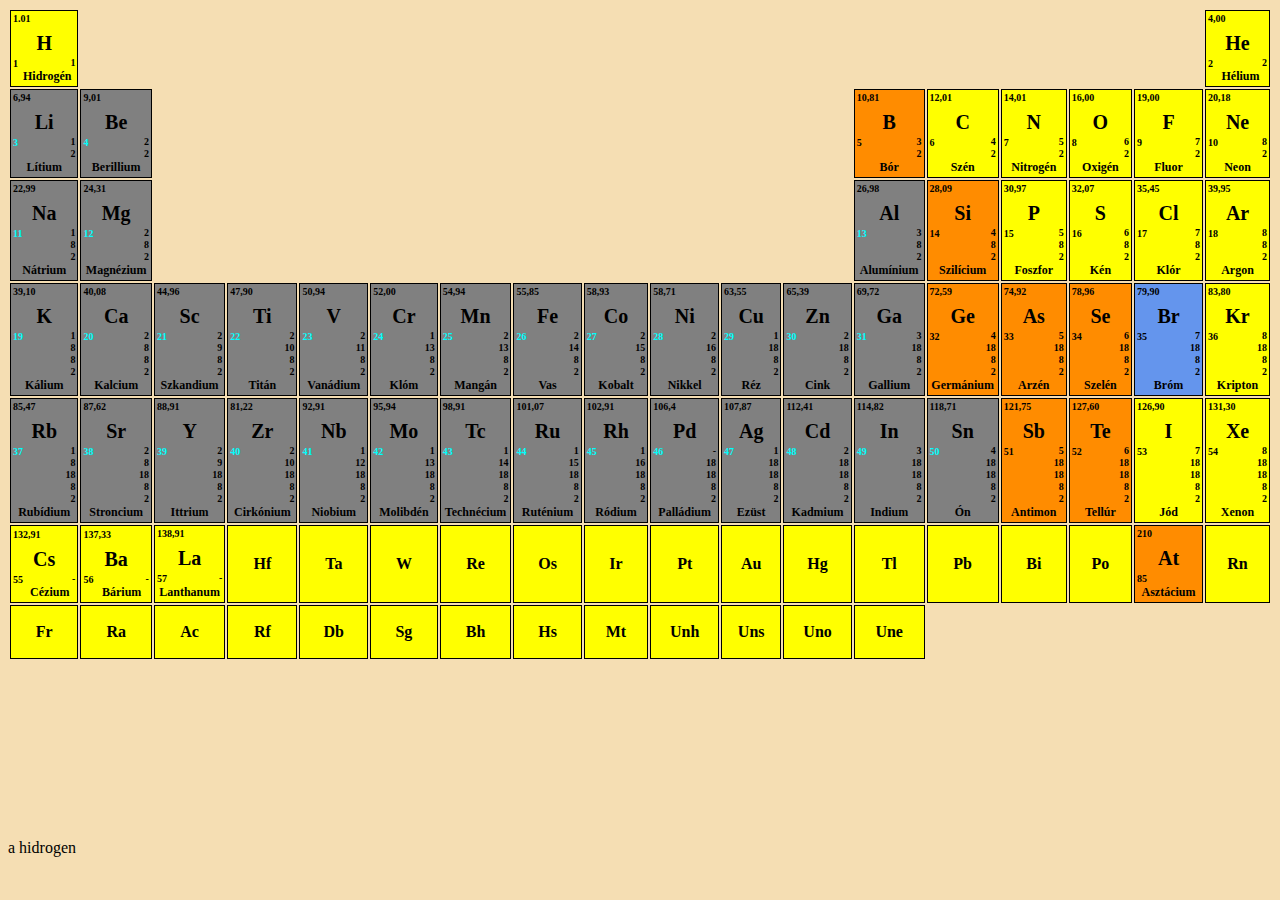
==== Kemia/index.html @ f25cd041 "Add files via upload" ====
<!DOCTYPE html>
<html lang="hu">
<head>
    <meta charset="UTF-8">
    <meta http-equiv="X-UA-Compatible" content="IE=edge">
    <meta name="viewport" content="width=device-width, initial-scale=1.0">
    <link rel="stylesheet" href="kemia.css">
    <title>Kemia</title>
</head>
<body>
    <table>
        <tr>
            <th class="elem-s">
            <a href="#hidrogen">
                <p class="ballfent">1.01</p>
                <p class="elem">H</p> 
                <p class="rendszam1">1</p> 
                <p class="elektron">1</p>
                <p class="elemnev">Hidrogén</p>
            </a>
            </th>
            <th></th>
            <th></th>
            <th></th>
            <th></th>
            <th></th>
            <th></th>
            <th></th>
            <th></th>
            <th></th>
            <th></th>
            <th></th>
            <th></th>
            <th></th>
            <th></th>
            <th></th>
            <th></th>
            <th class="elem-s">
            <a href="#valami">
                <p class="ballfent">4,00</p>
                <p class="elem">He</p> 
                <p class="rendszam1">2</p> 
                <p class="elektron">2</p>
                <p class="elemnev">Hélium</p>
            </a>
            </th>
        </tr>
        <tr>
            <th class="elem-g">
            <a href="#valami">
                <p class="ballfent">6,94</p>
                <p class="elem">Li</p> 
                <p class="rendszam">3</p>
                <p class="elektron">1</p>
                <p class="elektron">2</p>
                <p class="elemnev">Lítium</p>
            </a>
            </th>
            <th class="elem-g">
            <a href="#valami">
                <p class="ballfent">9,01</p>
                <p class="elem">Be</p> 
                <p class="rendszam">4</p>
                <p class="elektron">2</p>
                <p class="elektron">2</p>
                <p class="elemnev">Berillium</p>
            </a>
            </th>
            <th></th>
            <th></th>
            <th></th>
            <th></th>
            <th></th>
            <th></th>
            <th></th>
            <th></th>
            <th></th>
            <th></th>
            <th class="elem-o">
            <a href="#valami">
                <p class="ballfent">10,81</p>
                <p class="elem">B</p> 
                <p class="rendszam1">5</p>
                <p class="elektron">3</p>
                <p class="elektron">2</p>
                <p class="elemnev">Bór</p>
            </a>
            </th>
            <th class="elem-s">
            <a href="#valami">
                <p class="ballfent">12,01</p>
                <p class="elem">C</p> 
                <p class="rendszam1">6</p>
                <p class="elektron">4</p>
                <p class="elektron">2</p>
                <p class="elemnev">Szén</p>
            </a>
            </th>
            <th class="elem-s">
            <a href="#valami">
                <p class="ballfent">14,01</p>
                <p class="elem">N</p> 
                <p class="rendszam1">7</p>
                <p class="elektron">5</p>
                <p class="elektron">2</p>
                <p class="elemnev">Nitrogén</p>
            </a>
            </th>
            <th class="elem-s">
            <a href="#valami">
                <p class="ballfent">16,00</p>
                <p class="elem">O</p> 
                <p class="rendszam1">8</p>
                <p class="elektron">6</p>
                <p class="elektron">2</p>
                <p class="elemnev">Oxigén</p>
            </a>
            </th>
            <th class="elem-s">
            <a href="#valami">
                <p class="ballfent">19,00</p>
                <p class="elem">F</p> 
                <p class="rendszam1">9</p>
                <p class="elektron">7</p>
                <p class="elektron">2</p>
                <p class="elemnev">Fluor</p>
            </a>
            </th>
            <th class="elem-s">
            <a href="#valami">
                <p class="ballfent">20,18</p>
                <p class="elem">Ne</p> 
                <p class="rendszam1">10</p>
                <p class="elektron">8</p>
                <p class="elektron">2</p>
                <p class="elemnev">Neon</p>
            </a>
            </th>
        </tr>

        <tr>
            <th class="elem-g">
            <a href="#valami">
                <p class="ballfent">22,99</p>
                <p class="elem">Na</p> 
                <p class="rendszam">11</p>
                <p class="elektron">1</p>
                <p class="elektron">8</p>
                <p class="elektron">2</p>
                <p class="elemnev">Nátrium</p>
            </a>
            </th>
            <th class="elem-g">
            <a href="#valami">
                <p class="ballfent">24,31</p>
                <p class="elem">Mg</p> 
                <p class="rendszam">12</p>
                <p class="elektron">2</p>
                <p class="elektron">8</p>
                <p class="elektron">2</p>
                <p class="elemnev">Magnézium</p>
            </a>
            </th>
            <th></th>
            <th></th>
            <th></th>
            <th></th>
            <th></th>
            <th></th>
            <th></th>
            <th></th>
            <th></th>
            <th></th>
            <th class="elem-g">
            <a href="#valami">
                <p class="ballfent">26,98</p>
                <p class="elem">Al</p> 
                <p class="rendszam">13</p>
                <p class="elektron">3</p>
                <p class="elektron">8</p>
                <p class="elektron">2</p>
                <p class="elemnev">Alumínium</p>
            </a>
            </th>
            <th class="elem-o">
            <a href="#valami">  
                <p class="ballfent">28,09</p>
                <p class="elem">Si</p> 
                <p class="rendszam1">14</p>
                <p class="elektron">4</p>
                <p class="elektron">8</p>
                <p class="elektron">2</p>
                <p class="elemnev">Szilícium</p>
            </a>
            </th>
            <th class="elem-s">
            <a href="#valami">
                <p class="ballfent">30,97</p>
                <p class="elem">P</p> 
                <p class="rendszam1">15</p>
                <p class="elektron">5</p>
                <p class="elektron">8</p>
                <p class="elektron">2</p>
                <p class="elemnev">Foszfor</p>
            </a>
            </th>
            <th class="elem-s">
            <a href="#valami">
                <p class="ballfent">32,07</p>
                <p class="elem">S</p> 
                <p class="rendszam1">16</p>
                <p class="elektron">6</p>
                <p class="elektron">8</p>
                <p class="elektron">2</p>
                <p class="elemnev">Kén</p>
            </a>
            </th>
            <th class="elem-s">
            <a href="#valami">
                <p class="ballfent">35,45</p>
                <p class="elem">Cl</p> 
                <p class="rendszam1">17</p>
                <p class="elektron">7</p>
                <p class="elektron">8</p>
                <p class="elektron">2</p>
                <p class="elemnev">Klór</p>
            </a>
            </th>
            <th class="elem-s">
            <a href="#valami">
                <p class="ballfent">39,95</p>
                <p class="elem">Ar</p> 
                <p class="rendszam1">18</p>
                <p class="elektron">8</p>
                <p class="elektron">8</p>
                <p class="elektron">2</p>
                <p class="elemnev">Argon</p>
            </a>
            </th>
        </tr>

        <tr>
            <th class="elem-g">
            <a href="#valami">
                <p class="ballfent">39,10</p>
                <p class="elem">K</p> 
                <p class="rendszam">19</p>
                <p class="elektron">1</p>
                <p class="elektron">8</p>
                <p class="elektron">8</p>
                <p class="elektron">2</p>
                <p class="elemnev">Kálium</p>
            </a>
            </th>
            <th class="elem-g">
            <a href="#valami">
                <p class="ballfent">40,08</p>
                <p class="elem">Ca</p> 
                <p class="rendszam">20</p>
                <p class="elektron">2</p>
                <p class="elektron">8</p>
                <p class="elektron">8</p>
                <p class="elektron">2</p>
                <p class="elemnev">Kalcium</p>
            </a>
            </th>
            <th class="elem-g">
            <a href="#valami">
                <p class="ballfent">44,96</p>
                <p class="elem">Sc</p> 
                <p class="rendszam">21</p>
                <p class="elektron">2</p>
                <p class="elektron">9</p>
                <p class="elektron">8</p>
                <p class="elektron">2</p>
                <p class="elemnev">Szkandium</p>
            </a>
            </th>
            <th class="elem-g">
            <a href="#valami">
                <p class="ballfent">47,90</p>
                <p class="elem">Ti</p> 
                <p class="rendszam">22</p>
                <p class="elektron">2</p>
                <p class="elektron">10</p>
                <p class="elektron">8</p>
                <p class="elektron">2</p>
                <p class="elemnev">Titán</p>
            </a>
            </th>
            <th class="elem-g">
            <a href="#valami">
                <p class="ballfent">50,94</p>
                <p class="elem">V</p> 
                <p class="rendszam">23</p>
                <p class="elektron">2</p>
                <p class="elektron">11</p>
                <p class="elektron">8</p>
                <p class="elektron">2</p>
                <p class="elemnev">Vanádium</p>
            </a>
            </th>
            <th class="elem-g">
            <a href="#valami">
                <p class="ballfent">52,00</p>
                <p class="elem">Cr</p> 
                <p class="rendszam">24</p>
                <p class="elektron">1</p>
                <p class="elektron">13</p>
                <p class="elektron">8</p>
                <p class="elektron">2</p>
                <p class="elemnev">Klóm</p>
            </a>
            </th>
            <th class="elem-g">
            <a href="#valami">
                <p class="ballfent">54,94</p>
                <p class="elem">Mn</p> 
                <p class="rendszam">25</p>
                <p class="elektron">2</p>
                <p class="elektron">13</p>
                <p class="elektron">8</p>
                <p class="elektron">2</p>
                <p class="elemnev">Mangán</p>
            </a>
            </th>
            <th class="elem-g">
            <a href="#valami">
                <p class="ballfent">55,85</p>
                <p class="elem">Fe</p> 
                <p class="rendszam">26</p>
                <p class="elektron">2</p>
                <p class="elektron">14</p>
                <p class="elektron">8</p>
                <p class="elektron">2</p>
                <p class="elemnev">Vas</p>
            </a>
            </th>
            <th class="elem-g">
            <a href="#valami">
                <p class="ballfent">58,93</p>
                <p class="elem">Co</p> 
                <p class="rendszam">27</p>
                <p class="elektron">2</p>
                <p class="elektron">15</p>
                <p class="elektron">8</p>
                <p class="elektron">2</p>
                <p class="elemnev">Kobalt</p>
            </a>
            </th>
            <th class="elem-g">
            <a href="#valami">
                <p class="ballfent">58,71</p>
                <p class="elem">Ni</p> 
                <p class="rendszam">28</p>
                <p class="elektron">2</p>
                <p class="elektron">16</p>
                <p class="elektron">8</p>
                <p class="elektron">2</p>
                <p class="elemnev">Nikkel</p>
            </a>
            </th>
            <th class="elem-g">
            <a href="#valami">
                <p class="ballfent">63,55</p>
                <p class="elem">Cu</p> 
                <p class="rendszam">29</p>
                <p class="elektron">1</p>
                <p class="elektron">18</p>
                <p class="elektron">8</p>
                <p class="elektron">2</p>
                <p class="elemnev">Réz</p>
            </a>
            </th>
            <th class="elem-g">
            <a href="#valami">
                <p class="ballfent">65,39</p>
                <p class="elem">Zn</p> 
                <p class="rendszam">30</p>
                <p class="elektron">2</p>
                <p class="elektron">18</p>
                <p class="elektron">8</p>
                <p class="elektron">2</p>
                <p class="elemnev">Cink</p>
            </a>
            </th>
            <th class="elem-g">
            <a href="#valami">
                <p class="ballfent">69,72</p>
                <p class="elem">Ga</p> 
                <p class="rendszam">31</p>
                <p class="elektron">3</p>
                <p class="elektron">18</p>
                <p class="elektron">8</p>
                <p class="elektron">2</p>
                <p class="elemnev">Gallium</p>
            </a>
            </th>
            <th class="elem-o">
            <a href="#valami">
                <p class="ballfent">72,59</p>
                <p class="elem">Ge</p> 
                <p class="rendszam1">32</p>
                <p class="elektron">4</p>
                <p class="elektron">18</p>
                <p class="elektron">8</p>
                <p class="elektron">2</p>
                <p class="elemnev">Germánium</p>
            </a>
            </th>
            <th class="elem-o">
            <a href="#valami">
                <p class="ballfent">74,92</p>
                <p class="elem">As</p> 
                <p class="rendszam1">33</p>
                <p class="elektron">5</p>
                <p class="elektron">18</p>
                <p class="elektron">8</p>
                <p class="elektron">2</p>
                <p class="elemnev">Arzén</p>
            </a>
            </th>
            <th class="elem-o">
            <a href="#valami">  
                <p class="ballfent">78,96</p>
                <p class="elem">Se</p> 
                <p class="rendszam1">34</p>
                <p class="elektron">6</p>
                <p class="elektron">18</p>
                <p class="elektron">8</p>
                <p class="elektron">2</p>
                <p class="elemnev">Szelén</p>
            </a>
            </th>
            <th class="elem-b">
            <a href="#valami"> 
                <p class="ballfent">79,90</p>
                <p class="elem">Br</p> 
                <p class="rendszam1">35</p>
                <p class="elektron">7</p>
                <p class="elektron">18</p>
                <p class="elektron">8</p>
                <p class="elektron">2</p>
                <p class="elemnev">Bróm</p>
            </a>
            </th>
            <th class="elem-s">
            <a href="#valami">
                <p class="ballfent">83,80</p>
                <p class="elem">Kr</p> 
                <p class="rendszam1">36</p>
                <p class="elektron">8</p>
                <p class="elektron">18</p>
                <p class="elektron">8</p>
                <p class="elektron">2</p>
                <p class="elemnev">Kripton</p>
            </a>
            </th>
        </tr>

        <tr>
            <th class="elem-g">
            <a href="#valami">
                <p class="ballfent">85,47</p>
                <p class="elem">Rb</p> 
                <p class="rendszam">37</p>
                <p class="elektron">1</p>
                <p class="elektron">8</p>
                <p class="elektron">18</p>
                <p class="elektron">8</p>
                <p class="elektron">2</p>
                <p class="elemnev">Rubídium</p>
            </a>
            </th>
            <th class="elem-g">
            <a href="#valami">
                <p class="ballfent">87,62</p>
                <p class="elem">Sr</p> 
                <p class="rendszam">38</p>
                <p class="elektron">2</p>
                <p class="elektron">8</p>
                <p class="elektron">18</p>
                <p class="elektron">8</p>
                <p class="elektron">2</p>
                <p class="elemnev">Stroncium</p>
            </a>
            </th>
            <th class="elem-g">
            <a href="#valami">
                <p class="ballfent">88,91</p>
                <p class="elem">Y</p> 
                <p class="rendszam">39</p>
                <p class="elektron">2</p>
                <p class="elektron">9</p>
                <p class="elektron">18</p>
                <p class="elektron">8</p>
                <p class="elektron">2</p>
                <p class="elemnev">Ittrium</p>
            </a>
            </th>
            <th class="elem-g">
            <a href="#valami">
                <p class="ballfent">81,22</p>
                <p class="elem">Zr</p> 
                <p class="rendszam">40</p>
                <p class="elektron">2</p>
                <p class="elektron">10</p>
                <p class="elektron">18</p>
                <p class="elektron">8</p>
                <p class="elektron">2</p>
                <p class="elemnev">Cirkónium</p>
            </a>
            </th>
            <th class="elem-g">
            <a href="#valami">
                <p class="ballfent">92,91</p>
                <p class="elem">Nb</p> 
                <p class="rendszam">41</p>
                <p class="elektron">1</p>
                <p class="elektron">12</p>
                <p class="elektron">18</p>
                <p class="elektron">8</p>
                <p class="elektron">2</p>
                <p class="elemnev">Niobium</p>
            </a>
            </th>
            <th class="elem-g">
            <a href="#valami">
                <p class="ballfent">95,94</p>
                <p class="elem">Mo</p> 
                <p class="rendszam">42</p>
                <p class="elektron">1</p>
                <p class="elektron">13</p>
                <p class="elektron">18</p>
                <p class="elektron">8</p>
                <p class="elektron">2</p>
                <p class="elemnev">Molibdén</p>
            </a>
            </th>
            <th class="elem-g">
            <a href="#valami">
                <p class="ballfent">98,91</p>
                <p class="elem">Tc</p> 
                <p class="rendszam">43</p>
                <p class="elektron">1</p>
                <p class="elektron">14</p>
                <p class="elektron">18</p>
                <p class="elektron">8</p>
                <p class="elektron">2</p>
                <p class="elemnev">Technécium</p>
            </a>
            </th>
            <th class="elem-g">
            <a href="#valami">
                <p class="ballfent">101,07</p>
                <p class="elem">Ru</p> 
                <p class="rendszam">44</p>
                <p class="elektron">1</p>
                <p class="elektron">15</p>
                <p class="elektron">18</p>
                <p class="elektron">8</p>
                <p class="elektron">2</p>
                <p class="elemnev">Ruténium</p>
            </a>
            </th>
            <th class="elem-g">
            <a href="#valami">
                <p class="ballfent">102,91</p>
                <p class="elem">Rh</p> 
                <p class="rendszam">45</p>
                <p class="elektron">1</p>
                <p class="elektron">16</p>
                <p class="elektron">18</p>
                <p class="elektron">8</p>
                <p class="elektron">2</p>
                <p class="elemnev">Ródium</p>
            </a>
            </th>
            <th class="elem-g">
            <a href="#valami">
                <p class="ballfent">106,4</p>
                <p class="elem">Pd</p> 
                <p class="rendszam">46</p>
                <p class="elektron">-</p>
                <p class="elektron">18</p>
                <p class="elektron">18</p>
                <p class="elektron">8</p>
                <p class="elektron">2</p>
                <p class="elemnev">Palládium</p>
            </a>
            </th>
            <th class="elem-g">
            <a href="#valami">
                <p class="ballfent">107,87</p>
                <p class="elem">Ag</p> 
                <p class="rendszam">47</p>
                <p class="elektron">1</p>
                <p class="elektron">18</p>
                <p class="elektron">18</p>
                <p class="elektron">8</p>
                <p class="elektron">2</p>
                <p class="elemnev">Ezüst</p>
            </a>
            </th>
            <th class="elem-g">
            <a href="#valami">
                <p class="ballfent">112,41</p>
                <p class="elem">Cd</p> 
                <p class="rendszam">48</p>
                <p class="elektron">2</p>
                <p class="elektron">18</p>
                <p class="elektron">18</p>
                <p class="elektron">8</p>
                <p class="elektron">2</p>
                <p class="elemnev">Kadmium</p>
            </a>
            </th>
            <th class="elem-g">
            <a href="#valami">
                <p class="ballfent">114,82</p>
                <p class="elem">In</p> 
                <p class="rendszam">49</p>
                <p class="elektron">3</p>
                <p class="elektron">18</p>
                <p class="elektron">18</p>
                <p class="elektron">8</p>
                <p class="elektron">2</p>
                <p class="elemnev">Indium</p>
            </a>
            </th>
            <th class="elem-g">
            <a href="#valami">
                <p class="ballfent">118,71</p>
                <p class="elem">Sn</p> 
                <p class="rendszam">50</p>
                <p class="elektron">4</p>
                <p class="elektron">18</p>
                <p class="elektron">18</p>
                <p class="elektron">8</p>
                <p class="elektron">2</p>
                <p class="elemnev">Ón</p>
            </a>
            </th>
            <th class="elem-o">
            <a href="#valami">
                <p class="ballfent">121,75</p>
                <p class="elem">Sb</p> 
                <p class="rendszam1">51</p>
                <p class="elektron">5</p>
                <p class="elektron">18</p>
                <p class="elektron">18</p>
                <p class="elektron">8</p>
                <p class="elektron">2</p>
                <p class="elemnev">Antimon</p>
            </a>
            </th>
            <th class="elem-o">
            <a href="#valami">  
                <p class="ballfent">127,60</p>
                <p class="elem">Te</p> 
                <p class="rendszam1">52</p>
                <p class="elektron">6</p>
                <p class="elektron">18</p>
                <p class="elektron">18</p>
                <p class="elektron">8</p>
                <p class="elektron">2</p>
                <p class="elemnev">Tellúr</p>
            </a>
            </th>
            <th class="elem-s">
            <a href="#valami">
                <p class="ballfent">126,90</p>
                <p class="elem">I</p> 
                <p class="rendszam1">53</p>
                <p class="elektron">7</p>
                <p class="elektron">18</p>
                <p class="elektron">18</p>
                <p class="elektron">8</p>
                <p class="elektron">2</p>
                <p class="elemnev">Jód</p>
            </a>
            </th>
            <th class="elem-s">
            <a href="#valami">
                <p class="ballfent">131,30</p>
                <p class="elem">Xe</p> 
                <p class="rendszam1">54</p>
                <p class="elektron">8</p>
                <p class="elektron">18</p>
                <p class="elektron">18</p>
                <p class="elektron">8</p>
                <p class="elektron">2</p>
                <p class="elemnev">Xenon</p>
            </a>
            </th>
        </tr>

        <tr>
            <th class="elem-s">
            <a href="#valami">
                <p class="ballfent">132,91</p>
                <p class="elem">Cs</p> 
                <p class="rendszam1">55</p>
                <p class="elektron">-</p>
                <p class="elemnev">Cézium</p>
            </a>
            </th>
            <th class="elem-s">
            <a href="#valami">
                <p class="ballfent">137,33</p>
                <p class="elem">Ba</p> 
                <p class="rendszam1">56</p>
                <p class="elektron">-</p>
                <p class="elemnev">Bárium</p>
            </a>
            </th>
            <th class="elem-s">
            <a href="#valami">
                <p class="ballfent">138,91</p>
                <p class="elem">La</p> 
                <p class="rendszam1">57</p>
                <p class="elektron">-</p>
                <p class="elemnev">Lanthanum</p>
            </a>
            </th>
            <th class="elem-s">Hf</th>
            <th class="elem-s">Ta</th>
            <th class="elem-s">W</th>
            <th class="elem-s">Re</th>
            <th class="elem-s">Os</th>
            <th class="elem-s">Ir</th>
            <th class="elem-s">Pt</th>
            <th class="elem-s">Au</th>
            <th class="elem-s">Hg</th>
            <th class="elem-s">Tl</th>
            <th class="elem-s">Pb</th>
            <th class="elem-s">Bi</th>
            <th class="elem-s">Po</th>
            <th class="elem-o">
            <a href="#valami">
                <p class="ballfent">210</p>
                <p class="elem">At</p> 
                <p class="rendszam1">85</p>
                <p class="elemnev">Asztácium</p>
            </a>
            </th>
            <th class="elem-s">Rn</th>
        </tr>

        <tr>
            <th class="elem-s">Fr</th>
            <th class="elem-s">Ra</th>
            <th class="elem-s">Ac</th>
            <th class="elem-s">Rf</th>
            <th class="elem-s">Db</th>
            <th class="elem-s">Sg</th>
            <th class="elem-s">Bh</th>
            <th class="elem-s">Hs</th>
            <th class="elem-s">Mt</th>
            <th class="elem-s">Unh</th>
            <th class="elem-s">Uns</th>
            <th class="elem-s">Uno</th>
            <th class="elem-s">Une</th>
        </tr>
    </table>

<br><br><br><br><br><br><br><br><br>

<p id="hidrogen">a hidrogen</p>
</body>
</html>
---- Kemia/kemia.css ----
body {
    background-color: wheat;
}
html {
    scroll-behavior: smooth;
}
table {
    margin-left: auto;
    margin-right: auto;
}
a:link { 
    text-decoration: none; 
    color: black;
}


a:visited {
    text-decoration: none;
    color: black;
}


a:hover { text-decoration: none; }


a:active { text-decoration: none; }
th {
    width: 70px;
    height: 50px;
}
.elem-s {
    border: 1px solid black;
    background-color: yellow;

}
.elem-g {
    border: 1px solid black;
    background-color: gray;
}
.elem-o {
    border: 1px solid black;
    background-color: darkorange;
}
.elem-b {
    border: 1px solid black;
    background-color:cornflowerblue
}
.ballfent {
    margin: 1px;
    font-size: 10px;
    float: left;
}
.rendszam {
    color: cyan;
    margin: 1px;
    font-size: 10px;
    float: left;
}
.elektron {
    margin: 1px;
    font-size: 10px;
    text-align: right;
}
.elemnev {
    margin: 1px;
    font-size: 12px;
}
.elem {
    font-size: 20px;
    text-align: center;
    margin-bottom: 2px;
}
.rendszam1 {
    color: black;
    margin: 1px;
    font-size: 10px;
    float: left;
    
}
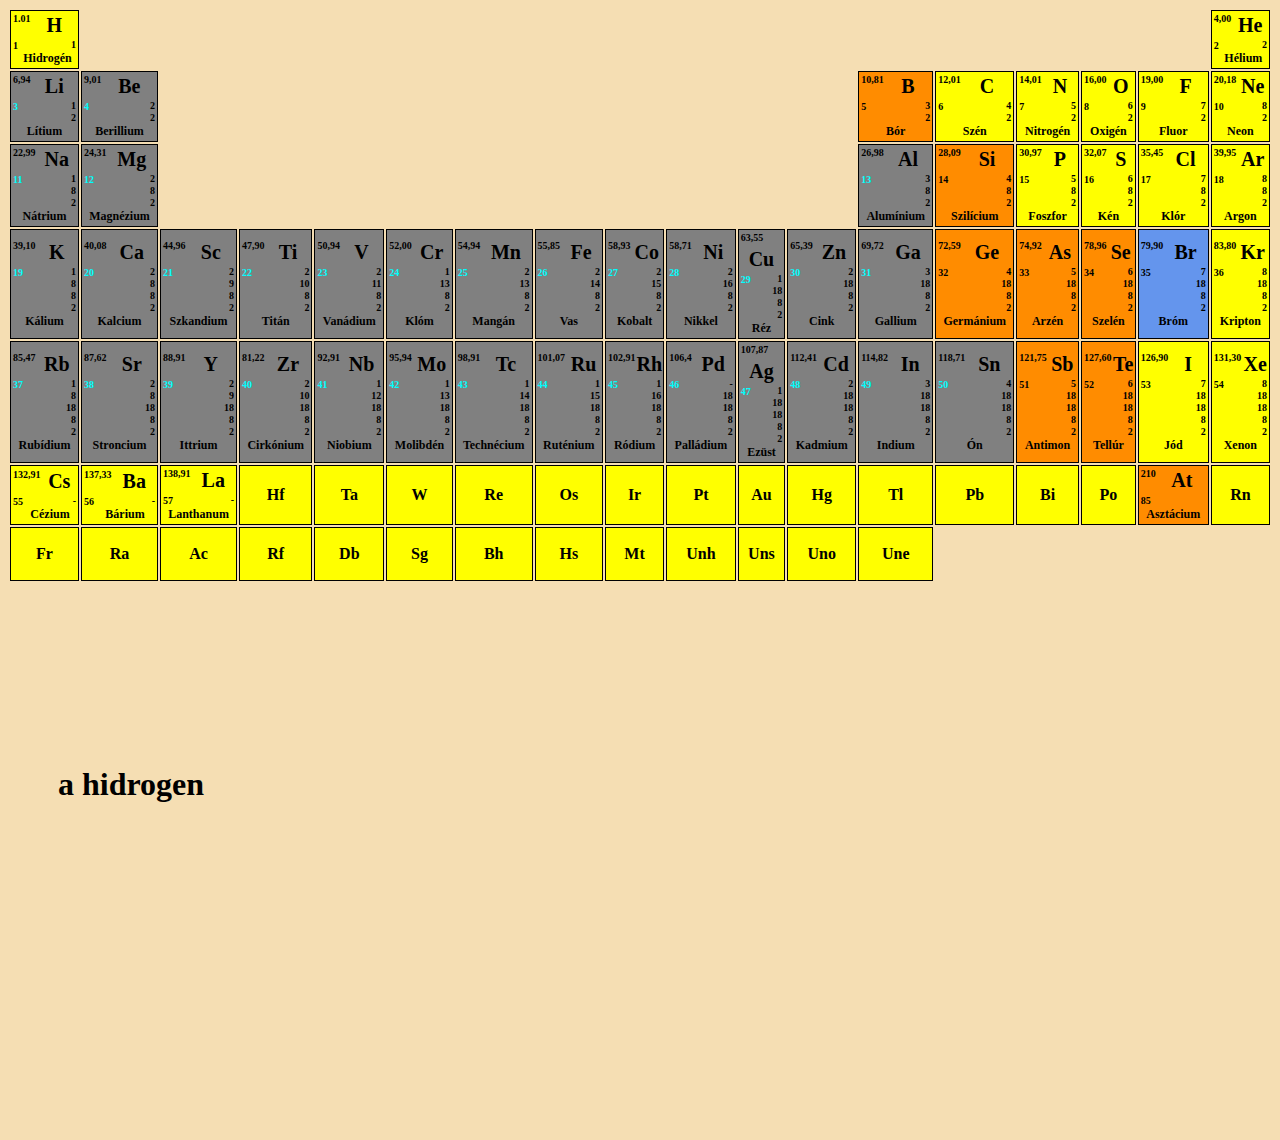
==== commit 20bf43a6: "Add files via upload" ====
--- a/Kemia/index.html
+++ b/Kemia/index.html
@@ -1,771 +1,772 @@
-<!DOCTYPE html>
-<html lang="hu">
-<head>
-    <meta charset="UTF-8">
-    <meta http-equiv="X-UA-Compatible" content="IE=edge">
-    <meta name="viewport" content="width=device-width, initial-scale=1.0">
-    <link rel="stylesheet" href="kemia.css">
-    <title>Kemia</title>
-</head>
-<body>
-    <table>
-        <tr>
-            <th class="elem-s">
-            <a href="#hidrogen">
-                <p class="ballfent">1.01</p>
-                <p class="elem">H</p> 
-                <p class="rendszam1">1</p> 
-                <p class="elektron">1</p>
-                <p class="elemnev">Hidrogén</p>
-            </a>
-            </th>
-            <th></th>
-            <th></th>
-            <th></th>
-            <th></th>
-            <th></th>
-            <th></th>
-            <th></th>
-            <th></th>
-            <th></th>
-            <th></th>
-            <th></th>
-            <th></th>
-            <th></th>
-            <th></th>
-            <th></th>
-            <th></th>
-            <th class="elem-s">
-            <a href="#valami">
-                <p class="ballfent">4,00</p>
-                <p class="elem">He</p> 
-                <p class="rendszam1">2</p> 
-                <p class="elektron">2</p>
-                <p class="elemnev">Hélium</p>
-            </a>
-            </th>
-        </tr>
-        <tr>
-            <th class="elem-g">
-            <a href="#valami">
-                <p class="ballfent">6,94</p>
-                <p class="elem">Li</p> 
-                <p class="rendszam">3</p>
-                <p class="elektron">1</p>
-                <p class="elektron">2</p>
-                <p class="elemnev">Lítium</p>
-            </a>
-            </th>
-            <th class="elem-g">
-            <a href="#valami">
-                <p class="ballfent">9,01</p>
-                <p class="elem">Be</p> 
-                <p class="rendszam">4</p>
-                <p class="elektron">2</p>
-                <p class="elektron">2</p>
-                <p class="elemnev">Berillium</p>
-            </a>
-            </th>
-            <th></th>
-            <th></th>
-            <th></th>
-            <th></th>
-            <th></th>
-            <th></th>
-            <th></th>
-            <th></th>
-            <th></th>
-            <th></th>
-            <th class="elem-o">
-            <a href="#valami">
-                <p class="ballfent">10,81</p>
-                <p class="elem">B</p> 
-                <p class="rendszam1">5</p>
-                <p class="elektron">3</p>
-                <p class="elektron">2</p>
-                <p class="elemnev">Bór</p>
-            </a>
-            </th>
-            <th class="elem-s">
-            <a href="#valami">
-                <p class="ballfent">12,01</p>
-                <p class="elem">C</p> 
-                <p class="rendszam1">6</p>
-                <p class="elektron">4</p>
-                <p class="elektron">2</p>
-                <p class="elemnev">Szén</p>
-            </a>
-            </th>
-            <th class="elem-s">
-            <a href="#valami">
-                <p class="ballfent">14,01</p>
-                <p class="elem">N</p> 
-                <p class="rendszam1">7</p>
-                <p class="elektron">5</p>
-                <p class="elektron">2</p>
-                <p class="elemnev">Nitrogén</p>
-            </a>
-            </th>
-            <th class="elem-s">
-            <a href="#valami">
-                <p class="ballfent">16,00</p>
-                <p class="elem">O</p> 
-                <p class="rendszam1">8</p>
-                <p class="elektron">6</p>
-                <p class="elektron">2</p>
-                <p class="elemnev">Oxigén</p>
-            </a>
-            </th>
-            <th class="elem-s">
-            <a href="#valami">
-                <p class="ballfent">19,00</p>
-                <p class="elem">F</p> 
-                <p class="rendszam1">9</p>
-                <p class="elektron">7</p>
-                <p class="elektron">2</p>
-                <p class="elemnev">Fluor</p>
-            </a>
-            </th>
-            <th class="elem-s">
-            <a href="#valami">
-                <p class="ballfent">20,18</p>
-                <p class="elem">Ne</p> 
-                <p class="rendszam1">10</p>
-                <p class="elektron">8</p>
-                <p class="elektron">2</p>
-                <p class="elemnev">Neon</p>
-            </a>
-            </th>
-        </tr>
-
-        <tr>
-            <th class="elem-g">
-            <a href="#valami">
-                <p class="ballfent">22,99</p>
-                <p class="elem">Na</p> 
-                <p class="rendszam">11</p>
-                <p class="elektron">1</p>
-                <p class="elektron">8</p>
-                <p class="elektron">2</p>
-                <p class="elemnev">Nátrium</p>
-            </a>
-            </th>
-            <th class="elem-g">
-            <a href="#valami">
-                <p class="ballfent">24,31</p>
-                <p class="elem">Mg</p> 
-                <p class="rendszam">12</p>
-                <p class="elektron">2</p>
-                <p class="elektron">8</p>
-                <p class="elektron">2</p>
-                <p class="elemnev">Magnézium</p>
-            </a>
-            </th>
-            <th></th>
-            <th></th>
-            <th></th>
-            <th></th>
-            <th></th>
-            <th></th>
-            <th></th>
-            <th></th>
-            <th></th>
-            <th></th>
-            <th class="elem-g">
-            <a href="#valami">
-                <p class="ballfent">26,98</p>
-                <p class="elem">Al</p> 
-                <p class="rendszam">13</p>
-                <p class="elektron">3</p>
-                <p class="elektron">8</p>
-                <p class="elektron">2</p>
-                <p class="elemnev">Alumínium</p>
-            </a>
-            </th>
-            <th class="elem-o">
-            <a href="#valami">  
-                <p class="ballfent">28,09</p>
-                <p class="elem">Si</p> 
-                <p class="rendszam1">14</p>
-                <p class="elektron">4</p>
-                <p class="elektron">8</p>
-                <p class="elektron">2</p>
-                <p class="elemnev">Szilícium</p>
-            </a>
-            </th>
-            <th class="elem-s">
-            <a href="#valami">
-                <p class="ballfent">30,97</p>
-                <p class="elem">P</p> 
-                <p class="rendszam1">15</p>
-                <p class="elektron">5</p>
-                <p class="elektron">8</p>
-                <p class="elektron">2</p>
-                <p class="elemnev">Foszfor</p>
-            </a>
-            </th>
-            <th class="elem-s">
-            <a href="#valami">
-                <p class="ballfent">32,07</p>
-                <p class="elem">S</p> 
-                <p class="rendszam1">16</p>
-                <p class="elektron">6</p>
-                <p class="elektron">8</p>
-                <p class="elektron">2</p>
-                <p class="elemnev">Kén</p>
-            </a>
-            </th>
-            <th class="elem-s">
-            <a href="#valami">
-                <p class="ballfent">35,45</p>
-                <p class="elem">Cl</p> 
-                <p class="rendszam1">17</p>
-                <p class="elektron">7</p>
-                <p class="elektron">8</p>
-                <p class="elektron">2</p>
-                <p class="elemnev">Klór</p>
-            </a>
-            </th>
-            <th class="elem-s">
-            <a href="#valami">
-                <p class="ballfent">39,95</p>
-                <p class="elem">Ar</p> 
-                <p class="rendszam1">18</p>
-                <p class="elektron">8</p>
-                <p class="elektron">8</p>
-                <p class="elektron">2</p>
-                <p class="elemnev">Argon</p>
-            </a>
-            </th>
-        </tr>
-
-        <tr>
-            <th class="elem-g">
-            <a href="#valami">
-                <p class="ballfent">39,10</p>
-                <p class="elem">K</p> 
-                <p class="rendszam">19</p>
-                <p class="elektron">1</p>
-                <p class="elektron">8</p>
-                <p class="elektron">8</p>
-                <p class="elektron">2</p>
-                <p class="elemnev">Kálium</p>
-            </a>
-            </th>
-            <th class="elem-g">
-            <a href="#valami">
-                <p class="ballfent">40,08</p>
-                <p class="elem">Ca</p> 
-                <p class="rendszam">20</p>
-                <p class="elektron">2</p>
-                <p class="elektron">8</p>
-                <p class="elektron">8</p>
-                <p class="elektron">2</p>
-                <p class="elemnev">Kalcium</p>
-            </a>
-            </th>
-            <th class="elem-g">
-            <a href="#valami">
-                <p class="ballfent">44,96</p>
-                <p class="elem">Sc</p> 
-                <p class="rendszam">21</p>
-                <p class="elektron">2</p>
-                <p class="elektron">9</p>
-                <p class="elektron">8</p>
-                <p class="elektron">2</p>
-                <p class="elemnev">Szkandium</p>
-            </a>
-            </th>
-            <th class="elem-g">
-            <a href="#valami">
-                <p class="ballfent">47,90</p>
-                <p class="elem">Ti</p> 
-                <p class="rendszam">22</p>
-                <p class="elektron">2</p>
-                <p class="elektron">10</p>
-                <p class="elektron">8</p>
-                <p class="elektron">2</p>
-                <p class="elemnev">Titán</p>
-            </a>
-            </th>
-            <th class="elem-g">
-            <a href="#valami">
-                <p class="ballfent">50,94</p>
-                <p class="elem">V</p> 
-                <p class="rendszam">23</p>
-                <p class="elektron">2</p>
-                <p class="elektron">11</p>
-                <p class="elektron">8</p>
-                <p class="elektron">2</p>
-                <p class="elemnev">Vanádium</p>
-            </a>
-            </th>
-            <th class="elem-g">
-            <a href="#valami">
-                <p class="ballfent">52,00</p>
-                <p class="elem">Cr</p> 
-                <p class="rendszam">24</p>
-                <p class="elektron">1</p>
-                <p class="elektron">13</p>
-                <p class="elektron">8</p>
-                <p class="elektron">2</p>
-                <p class="elemnev">Klóm</p>
-            </a>
-            </th>
-            <th class="elem-g">
-            <a href="#valami">
-                <p class="ballfent">54,94</p>
-                <p class="elem">Mn</p> 
-                <p class="rendszam">25</p>
-                <p class="elektron">2</p>
-                <p class="elektron">13</p>
-                <p class="elektron">8</p>
-                <p class="elektron">2</p>
-                <p class="elemnev">Mangán</p>
-            </a>
-            </th>
-            <th class="elem-g">
-            <a href="#valami">
-                <p class="ballfent">55,85</p>
-                <p class="elem">Fe</p> 
-                <p class="rendszam">26</p>
-                <p class="elektron">2</p>
-                <p class="elektron">14</p>
-                <p class="elektron">8</p>
-                <p class="elektron">2</p>
-                <p class="elemnev">Vas</p>
-            </a>
-            </th>
-            <th class="elem-g">
-            <a href="#valami">
-                <p class="ballfent">58,93</p>
-                <p class="elem">Co</p> 
-                <p class="rendszam">27</p>
-                <p class="elektron">2</p>
-                <p class="elektron">15</p>
-                <p class="elektron">8</p>
-                <p class="elektron">2</p>
-                <p class="elemnev">Kobalt</p>
-            </a>
-            </th>
-            <th class="elem-g">
-            <a href="#valami">
-                <p class="ballfent">58,71</p>
-                <p class="elem">Ni</p> 
-                <p class="rendszam">28</p>
-                <p class="elektron">2</p>
-                <p class="elektron">16</p>
-                <p class="elektron">8</p>
-                <p class="elektron">2</p>
-                <p class="elemnev">Nikkel</p>
-            </a>
-            </th>
-            <th class="elem-g">
-            <a href="#valami">
-                <p class="ballfent">63,55</p>
-                <p class="elem">Cu</p> 
-                <p class="rendszam">29</p>
-                <p class="elektron">1</p>
-                <p class="elektron">18</p>
-                <p class="elektron">8</p>
-                <p class="elektron">2</p>
-                <p class="elemnev">Réz</p>
-            </a>
-            </th>
-            <th class="elem-g">
-            <a href="#valami">
-                <p class="ballfent">65,39</p>
-                <p class="elem">Zn</p> 
-                <p class="rendszam">30</p>
-                <p class="elektron">2</p>
-                <p class="elektron">18</p>
-                <p class="elektron">8</p>
-                <p class="elektron">2</p>
-                <p class="elemnev">Cink</p>
-            </a>
-            </th>
-            <th class="elem-g">
-            <a href="#valami">
-                <p class="ballfent">69,72</p>
-                <p class="elem">Ga</p> 
-                <p class="rendszam">31</p>
-                <p class="elektron">3</p>
-                <p class="elektron">18</p>
-                <p class="elektron">8</p>
-                <p class="elektron">2</p>
-                <p class="elemnev">Gallium</p>
-            </a>
-            </th>
-            <th class="elem-o">
-            <a href="#valami">
-                <p class="ballfent">72,59</p>
-                <p class="elem">Ge</p> 
-                <p class="rendszam1">32</p>
-                <p class="elektron">4</p>
-                <p class="elektron">18</p>
-                <p class="elektron">8</p>
-                <p class="elektron">2</p>
-                <p class="elemnev">Germánium</p>
-            </a>
-            </th>
-            <th class="elem-o">
-            <a href="#valami">
-                <p class="ballfent">74,92</p>
-                <p class="elem">As</p> 
-                <p class="rendszam1">33</p>
-                <p class="elektron">5</p>
-                <p class="elektron">18</p>
-                <p class="elektron">8</p>
-                <p class="elektron">2</p>
-                <p class="elemnev">Arzén</p>
-            </a>
-            </th>
-            <th class="elem-o">
-            <a href="#valami">  
-                <p class="ballfent">78,96</p>
-                <p class="elem">Se</p> 
-                <p class="rendszam1">34</p>
-                <p class="elektron">6</p>
-                <p class="elektron">18</p>
-                <p class="elektron">8</p>
-                <p class="elektron">2</p>
-                <p class="elemnev">Szelén</p>
-            </a>
-            </th>
-            <th class="elem-b">
-            <a href="#valami"> 
-                <p class="ballfent">79,90</p>
-                <p class="elem">Br</p> 
-                <p class="rendszam1">35</p>
-                <p class="elektron">7</p>
-                <p class="elektron">18</p>
-                <p class="elektron">8</p>
-                <p class="elektron">2</p>
-                <p class="elemnev">Bróm</p>
-            </a>
-            </th>
-            <th class="elem-s">
-            <a href="#valami">
-                <p class="ballfent">83,80</p>
-                <p class="elem">Kr</p> 
-                <p class="rendszam1">36</p>
-                <p class="elektron">8</p>
-                <p class="elektron">18</p>
-                <p class="elektron">8</p>
-                <p class="elektron">2</p>
-                <p class="elemnev">Kripton</p>
-            </a>
-            </th>
-        </tr>
-
-        <tr>
-            <th class="elem-g">
-            <a href="#valami">
-                <p class="ballfent">85,47</p>
-                <p class="elem">Rb</p> 
-                <p class="rendszam">37</p>
-                <p class="elektron">1</p>
-                <p class="elektron">8</p>
-                <p class="elektron">18</p>
-                <p class="elektron">8</p>
-                <p class="elektron">2</p>
-                <p class="elemnev">Rubídium</p>
-            </a>
-            </th>
-            <th class="elem-g">
-            <a href="#valami">
-                <p class="ballfent">87,62</p>
-                <p class="elem">Sr</p> 
-                <p class="rendszam">38</p>
-                <p class="elektron">2</p>
-                <p class="elektron">8</p>
-                <p class="elektron">18</p>
-                <p class="elektron">8</p>
-                <p class="elektron">2</p>
-                <p class="elemnev">Stroncium</p>
-            </a>
-            </th>
-            <th class="elem-g">
-            <a href="#valami">
-                <p class="ballfent">88,91</p>
-                <p class="elem">Y</p> 
-                <p class="rendszam">39</p>
-                <p class="elektron">2</p>
-                <p class="elektron">9</p>
-                <p class="elektron">18</p>
-                <p class="elektron">8</p>
-                <p class="elektron">2</p>
-                <p class="elemnev">Ittrium</p>
-            </a>
-            </th>
-            <th class="elem-g">
-            <a href="#valami">
-                <p class="ballfent">81,22</p>
-                <p class="elem">Zr</p> 
-                <p class="rendszam">40</p>
-                <p class="elektron">2</p>
-                <p class="elektron">10</p>
-                <p class="elektron">18</p>
-                <p class="elektron">8</p>
-                <p class="elektron">2</p>
-                <p class="elemnev">Cirkónium</p>
-            </a>
-            </th>
-            <th class="elem-g">
-            <a href="#valami">
-                <p class="ballfent">92,91</p>
-                <p class="elem">Nb</p> 
-                <p class="rendszam">41</p>
-                <p class="elektron">1</p>
-                <p class="elektron">12</p>
-                <p class="elektron">18</p>
-                <p class="elektron">8</p>
-                <p class="elektron">2</p>
-                <p class="elemnev">Niobium</p>
-            </a>
-            </th>
-            <th class="elem-g">
-            <a href="#valami">
-                <p class="ballfent">95,94</p>
-                <p class="elem">Mo</p> 
-                <p class="rendszam">42</p>
-                <p class="elektron">1</p>
-                <p class="elektron">13</p>
-                <p class="elektron">18</p>
-                <p class="elektron">8</p>
-                <p class="elektron">2</p>
-                <p class="elemnev">Molibdén</p>
-            </a>
-            </th>
-            <th class="elem-g">
-            <a href="#valami">
-                <p class="ballfent">98,91</p>
-                <p class="elem">Tc</p> 
-                <p class="rendszam">43</p>
-                <p class="elektron">1</p>
-                <p class="elektron">14</p>
-                <p class="elektron">18</p>
-                <p class="elektron">8</p>
-                <p class="elektron">2</p>
-                <p class="elemnev">Technécium</p>
-            </a>
-            </th>
-            <th class="elem-g">
-            <a href="#valami">
-                <p class="ballfent">101,07</p>
-                <p class="elem">Ru</p> 
-                <p class="rendszam">44</p>
-                <p class="elektron">1</p>
-                <p class="elektron">15</p>
-                <p class="elektron">18</p>
-                <p class="elektron">8</p>
-                <p class="elektron">2</p>
-                <p class="elemnev">Ruténium</p>
-            </a>
-            </th>
-            <th class="elem-g">
-            <a href="#valami">
-                <p class="ballfent">102,91</p>
-                <p class="elem">Rh</p> 
-                <p class="rendszam">45</p>
-                <p class="elektron">1</p>
-                <p class="elektron">16</p>
-                <p class="elektron">18</p>
-                <p class="elektron">8</p>
-                <p class="elektron">2</p>
-                <p class="elemnev">Ródium</p>
-            </a>
-            </th>
-            <th class="elem-g">
-            <a href="#valami">
-                <p class="ballfent">106,4</p>
-                <p class="elem">Pd</p> 
-                <p class="rendszam">46</p>
-                <p class="elektron">-</p>
-                <p class="elektron">18</p>
-                <p class="elektron">18</p>
-                <p class="elektron">8</p>
-                <p class="elektron">2</p>
-                <p class="elemnev">Palládium</p>
-            </a>
-            </th>
-            <th class="elem-g">
-            <a href="#valami">
-                <p class="ballfent">107,87</p>
-                <p class="elem">Ag</p> 
-                <p class="rendszam">47</p>
-                <p class="elektron">1</p>
-                <p class="elektron">18</p>
-                <p class="elektron">18</p>
-                <p class="elektron">8</p>
-                <p class="elektron">2</p>
-                <p class="elemnev">Ezüst</p>
-            </a>
-            </th>
-            <th class="elem-g">
-            <a href="#valami">
-                <p class="ballfent">112,41</p>
-                <p class="elem">Cd</p> 
-                <p class="rendszam">48</p>
-                <p class="elektron">2</p>
-                <p class="elektron">18</p>
-                <p class="elektron">18</p>
-                <p class="elektron">8</p>
-                <p class="elektron">2</p>
-                <p class="elemnev">Kadmium</p>
-            </a>
-            </th>
-            <th class="elem-g">
-            <a href="#valami">
-                <p class="ballfent">114,82</p>
-                <p class="elem">In</p> 
-                <p class="rendszam">49</p>
-                <p class="elektron">3</p>
-                <p class="elektron">18</p>
-                <p class="elektron">18</p>
-                <p class="elektron">8</p>
-                <p class="elektron">2</p>
-                <p class="elemnev">Indium</p>
-            </a>
-            </th>
-            <th class="elem-g">
-            <a href="#valami">
-                <p class="ballfent">118,71</p>
-                <p class="elem">Sn</p> 
-                <p class="rendszam">50</p>
-                <p class="elektron">4</p>
-                <p class="elektron">18</p>
-                <p class="elektron">18</p>
-                <p class="elektron">8</p>
-                <p class="elektron">2</p>
-                <p class="elemnev">Ón</p>
-            </a>
-            </th>
-            <th class="elem-o">
-            <a href="#valami">
-                <p class="ballfent">121,75</p>
-                <p class="elem">Sb</p> 
-                <p class="rendszam1">51</p>
-                <p class="elektron">5</p>
-                <p class="elektron">18</p>
-                <p class="elektron">18</p>
-                <p class="elektron">8</p>
-                <p class="elektron">2</p>
-                <p class="elemnev">Antimon</p>
-            </a>
-            </th>
-            <th class="elem-o">
-            <a href="#valami">  
-                <p class="ballfent">127,60</p>
-                <p class="elem">Te</p> 
-                <p class="rendszam1">52</p>
-                <p class="elektron">6</p>
-                <p class="elektron">18</p>
-                <p class="elektron">18</p>
-                <p class="elektron">8</p>
-                <p class="elektron">2</p>
-                <p class="elemnev">Tellúr</p>
-            </a>
-            </th>
-            <th class="elem-s">
-            <a href="#valami">
-                <p class="ballfent">126,90</p>
-                <p class="elem">I</p> 
-                <p class="rendszam1">53</p>
-                <p class="elektron">7</p>
-                <p class="elektron">18</p>
-                <p class="elektron">18</p>
-                <p class="elektron">8</p>
-                <p class="elektron">2</p>
-                <p class="elemnev">Jód</p>
-            </a>
-            </th>
-            <th class="elem-s">
-            <a href="#valami">
-                <p class="ballfent">131,30</p>
-                <p class="elem">Xe</p> 
-                <p class="rendszam1">54</p>
-                <p class="elektron">8</p>
-                <p class="elektron">18</p>
-                <p class="elektron">18</p>
-                <p class="elektron">8</p>
-                <p class="elektron">2</p>
-                <p class="elemnev">Xenon</p>
-            </a>
-            </th>
-        </tr>
-
-        <tr>
-            <th class="elem-s">
-            <a href="#valami">
-                <p class="ballfent">132,91</p>
-                <p class="elem">Cs</p> 
-                <p class="rendszam1">55</p>
-                <p class="elektron">-</p>
-                <p class="elemnev">Cézium</p>
-            </a>
-            </th>
-            <th class="elem-s">
-            <a href="#valami">
-                <p class="ballfent">137,33</p>
-                <p class="elem">Ba</p> 
-                <p class="rendszam1">56</p>
-                <p class="elektron">-</p>
-                <p class="elemnev">Bárium</p>
-            </a>
-            </th>
-            <th class="elem-s">
-            <a href="#valami">
-                <p class="ballfent">138,91</p>
-                <p class="elem">La</p> 
-                <p class="rendszam1">57</p>
-                <p class="elektron">-</p>
-                <p class="elemnev">Lanthanum</p>
-            </a>
-            </th>
-            <th class="elem-s">Hf</th>
-            <th class="elem-s">Ta</th>
-            <th class="elem-s">W</th>
-            <th class="elem-s">Re</th>
-            <th class="elem-s">Os</th>
-            <th class="elem-s">Ir</th>
-            <th class="elem-s">Pt</th>
-            <th class="elem-s">Au</th>
-            <th class="elem-s">Hg</th>
-            <th class="elem-s">Tl</th>
-            <th class="elem-s">Pb</th>
-            <th class="elem-s">Bi</th>
-            <th class="elem-s">Po</th>
-            <th class="elem-o">
-            <a href="#valami">
-                <p class="ballfent">210</p>
-                <p class="elem">At</p> 
-                <p class="rendszam1">85</p>
-                <p class="elemnev">Asztácium</p>
-            </a>
-            </th>
-            <th class="elem-s">Rn</th>
-        </tr>
-
-        <tr>
-            <th class="elem-s">Fr</th>
-            <th class="elem-s">Ra</th>
-            <th class="elem-s">Ac</th>
-            <th class="elem-s">Rf</th>
-            <th class="elem-s">Db</th>
-            <th class="elem-s">Sg</th>
-            <th class="elem-s">Bh</th>
-            <th class="elem-s">Hs</th>
-            <th class="elem-s">Mt</th>
-            <th class="elem-s">Unh</th>
-            <th class="elem-s">Uns</th>
-            <th class="elem-s">Uno</th>
-            <th class="elem-s">Une</th>
-        </tr>
-    </table>
-
-<br><br><br><br><br><br><br><br><br>
-
-<p id="hidrogen">a hidrogen</p>
-</body>
+<!DOCTYPE html>
+<html lang="hu">
+<head>
+    <meta charset="UTF-8">
+    <meta http-equiv="X-UA-Compatible" content="IE=edge">
+    <meta name="viewport" content="width=device-width, initial-scale=1.0">
+    <link rel="stylesheet" href="kemia.css">
+    <title>Kemia</title>
+</head>
+<body>
+    <table>
+        <tr>
+            <th class="elem-s">
+            <a href="#hidrogen">
+                <p class="ballfent">1.01</p>
+                <p class="elem">H</p> 
+                <p class="rendszam1">1</p> 
+                <p class="elektron">1</p>
+                <p class="elemnev">Hidrogén</p>
+            </a>
+            </th>
+            <th></th>
+            <th></th>
+            <th></th>
+            <th></th>
+            <th></th>
+            <th></th>
+            <th></th>
+            <th></th>
+            <th></th>
+            <th></th>
+            <th></th>
+            <th></th>
+            <th></th>
+            <th></th>
+            <th></th>
+            <th></th>
+            <th class="elem-s">
+            <a href="#valami">
+                <p class="ballfent">4,00</p>
+                <p class="elem">He</p> 
+                <p class="rendszam1">2</p> 
+                <p class="elektron">2</p>
+                <p class="elemnev">Hélium</p>
+            </a>
+            </th>
+        </tr>
+        <tr>
+            <th class="elem-g">
+            <a href="#valami">
+                <p class="ballfent">6,94</p>
+                <p class="elem">Li</p> 
+                <p class="rendszam">3</p>
+                <p class="elektron">1</p>
+                <p class="elektron">2</p>
+                <p class="elemnev">Lítium</p>
+            </a>
+            </th>
+            <th class="elem-g">
+            <a href="#valami">
+                <p class="ballfent">9,01</p>
+                <p class="elem">Be</p> 
+                <p class="rendszam">4</p>
+                <p class="elektron">2</p>
+                <p class="elektron">2</p>
+                <p class="elemnev">Berillium</p>
+            </a>
+            </th>
+            <th></th>
+            <th></th>
+            <th></th>
+            <th></th>
+            <th></th>
+            <th></th>
+            <th></th>
+            <th></th>
+            <th></th>
+            <th></th>
+            <th class="elem-o">
+            <a href="#valami">
+                <p class="ballfent">10,81</p>
+                <p class="elem">B</p> 
+                <p class="rendszam1">5</p>
+                <p class="elektron">3</p>
+                <p class="elektron">2</p>
+                <p class="elemnev">Bór</p>
+            </a>
+            </th>
+            <th class="elem-s">
+            <a href="#valami">
+                <p class="ballfent">12,01</p>
+                <p class="elem">C</p> 
+                <p class="rendszam1">6</p>
+                <p class="elektron">4</p>
+                <p class="elektron">2</p>
+                <p class="elemnev">Szén</p>
+            </a>
+            </th>
+            <th class="elem-s">
+            <a href="#valami">
+                <p class="ballfent">14,01</p>
+                <p class="elem">N</p> 
+                <p class="rendszam1">7</p>
+                <p class="elektron">5</p>
+                <p class="elektron">2</p>
+                <p class="elemnev">Nitrogén</p>
+            </a>
+            </th>
+            <th class="elem-s">
+            <a href="#valami">
+                <p class="ballfent">16,00</p>
+                <p class="elem">O</p> 
+                <p class="rendszam1">8</p>
+                <p class="elektron">6</p>
+                <p class="elektron">2</p>
+                <p class="elemnev">Oxigén</p>
+            </a>
+            </th>
+            <th class="elem-s">
+            <a href="#valami">
+                <p class="ballfent">19,00</p>
+                <p class="elem">F</p> 
+                <p class="rendszam1">9</p>
+                <p class="elektron">7</p>
+                <p class="elektron">2</p>
+                <p class="elemnev">Fluor</p>
+            </a>
+            </th>
+            <th class="elem-s">
+            <a href="#valami">
+                <p class="ballfent">20,18</p>
+                <p class="elem">Ne</p> 
+                <p class="rendszam1">10</p>
+                <p class="elektron">8</p>
+                <p class="elektron">2</p>
+                <p class="elemnev">Neon</p>
+            </a>
+            </th>
+        </tr>
+
+        <tr>
+            <th class="elem-g">
+            <a href="#valami">
+                <p class="ballfent">22,99</p>
+                <p class="elem">Na</p> 
+                <p class="rendszam">11</p>
+                <p class="elektron">1</p>
+                <p class="elektron">8</p>
+                <p class="elektron">2</p>
+                <p class="elemnev">Nátrium</p>
+            </a>
+            </th>
+            <th class="elem-g">
+            <a href="#valami">
+                <p class="ballfent">24,31</p>
+                <p class="elem">Mg</p> 
+                <p class="rendszam">12</p>
+                <p class="elektron">2</p>
+                <p class="elektron">8</p>
+                <p class="elektron">2</p>
+                <p class="elemnev">Magnézium</p>
+            </a>
+            </th>
+            <th></th>
+            <th></th>
+            <th></th>
+            <th></th>
+            <th></th>
+            <th></th>
+            <th></th>
+            <th></th>
+            <th></th>
+            <th></th>
+            <th class="elem-g">
+            <a href="#valami">
+                <p class="ballfent">26,98</p>
+                <p class="elem">Al</p> 
+                <p class="rendszam">13</p>
+                <p class="elektron">3</p>
+                <p class="elektron">8</p>
+                <p class="elektron">2</p>
+                <p class="elemnev">Alumínium</p>
+            </a>
+            </th>
+            <th class="elem-o">
+            <a href="#valami">  
+                <p class="ballfent">28,09</p>
+                <p class="elem">Si</p> 
+                <p class="rendszam1">14</p>
+                <p class="elektron">4</p>
+                <p class="elektron">8</p>
+                <p class="elektron">2</p>
+                <p class="elemnev">Szilícium</p>
+            </a>
+            </th>
+            <th class="elem-s">
+            <a href="#valami">
+                <p class="ballfent">30,97</p>
+                <p class="elem">P</p> 
+                <p class="rendszam1">15</p>
+                <p class="elektron">5</p>
+                <p class="elektron">8</p>
+                <p class="elektron">2</p>
+                <p class="elemnev">Foszfor</p>
+            </a>
+            </th>
+            <th class="elem-s">
+            <a href="#valami">
+                <p class="ballfent">32,07</p>
+                <p class="elem">S</p> 
+                <p class="rendszam1">16</p>
+                <p class="elektron">6</p>
+                <p class="elektron">8</p>
+                <p class="elektron">2</p>
+                <p class="elemnev">Kén</p>
+            </a>
+            </th>
+            <th class="elem-s">
+            <a href="#valami">
+                <p class="ballfent">35,45</p>
+                <p class="elem">Cl</p> 
+                <p class="rendszam1">17</p>
+                <p class="elektron">7</p>
+                <p class="elektron">8</p>
+                <p class="elektron">2</p>
+                <p class="elemnev">Klór</p>
+            </a>
+            </th>
+            <th class="elem-s">
+            <a href="#valami">
+                <p class="ballfent">39,95</p>
+                <p class="elem">Ar</p> 
+                <p class="rendszam1">18</p>
+                <p class="elektron">8</p>
+                <p class="elektron">8</p>
+                <p class="elektron">2</p>
+                <p class="elemnev">Argon</p>
+            </a>
+            </th>
+        </tr>
+
+        <tr>
+            <th class="elem-g">
+            <a href="#valami">
+                <p class="ballfent">39,10</p>
+                <p class="elem">K</p> 
+                <p class="rendszam">19</p>
+                <p class="elektron">1</p>
+                <p class="elektron">8</p>
+                <p class="elektron">8</p>
+                <p class="elektron">2</p>
+                <p class="elemnev">Kálium</p>
+            </a>
+            </th>
+            <th class="elem-g">
+            <a href="#valami">
+                <p class="ballfent">40,08</p>
+                <p class="elem">Ca</p> 
+                <p class="rendszam">20</p>
+                <p class="elektron">2</p>
+                <p class="elektron">8</p>
+                <p class="elektron">8</p>
+                <p class="elektron">2</p>
+                <p class="elemnev">Kalcium</p>
+            </a>
+            </th>
+            <th class="elem-g">
+            <a href="#valami">
+                <p class="ballfent">44,96</p>
+                <p class="elem">Sc</p> 
+                <p class="rendszam">21</p>
+                <p class="elektron">2</p>
+                <p class="elektron">9</p>
+                <p class="elektron">8</p>
+                <p class="elektron">2</p>
+                <p class="elemnev">Szkandium</p>
+            </a>
+            </th>
+            <th class="elem-g">
+            <a href="#valami">
+                <p class="ballfent">47,90</p>
+                <p class="elem">Ti</p> 
+                <p class="rendszam">22</p>
+                <p class="elektron">2</p>
+                <p class="elektron">10</p>
+                <p class="elektron">8</p>
+                <p class="elektron">2</p>
+                <p class="elemnev">Titán</p>
+            </a>
+            </th>
+            <th class="elem-g">
+            <a href="#valami">
+                <p class="ballfent">50,94</p>
+                <p class="elem">V</p> 
+                <p class="rendszam">23</p>
+                <p class="elektron">2</p>
+                <p class="elektron">11</p>
+                <p class="elektron">8</p>
+                <p class="elektron">2</p>
+                <p class="elemnev">Vanádium</p>
+            </a>
+            </th>
+            <th class="elem-g">
+            <a href="#valami">
+                <p class="ballfent">52,00</p>
+                <p class="elem">Cr</p> 
+                <p class="rendszam">24</p>
+                <p class="elektron">1</p>
+                <p class="elektron">13</p>
+                <p class="elektron">8</p>
+                <p class="elektron">2</p>
+                <p class="elemnev">Klóm</p>
+            </a>
+            </th>
+            <th class="elem-g">
+            <a href="#valami">
+                <p class="ballfent">54,94</p>
+                <p class="elem">Mn</p> 
+                <p class="rendszam">25</p>
+                <p class="elektron">2</p>
+                <p class="elektron">13</p>
+                <p class="elektron">8</p>
+                <p class="elektron">2</p>
+                <p class="elemnev">Mangán</p>
+            </a>
+            </th>
+            <th class="elem-g">
+            <a href="#valami">
+                <p class="ballfent">55,85</p>
+                <p class="elem">Fe</p> 
+                <p class="rendszam">26</p>
+                <p class="elektron">2</p>
+                <p class="elektron">14</p>
+                <p class="elektron">8</p>
+                <p class="elektron">2</p>
+                <p class="elemnev">Vas</p>
+            </a>
+            </th>
+            <th class="elem-g">
+            <a href="#valami">
+                <p class="ballfent">58,93</p>
+                <p class="elem">Co</p> 
+                <p class="rendszam">27</p>
+                <p class="elektron">2</p>
+                <p class="elektron">15</p>
+                <p class="elektron">8</p>
+                <p class="elektron">2</p>
+                <p class="elemnev">Kobalt</p>
+            </a>
+            </th>
+            <th class="elem-g">
+            <a href="#valami">
+                <p class="ballfent">58,71</p>
+                <p class="elem">Ni</p> 
+                <p class="rendszam">28</p>
+                <p class="elektron">2</p>
+                <p class="elektron">16</p>
+                <p class="elektron">8</p>
+                <p class="elektron">2</p>
+                <p class="elemnev">Nikkel</p>
+            </a>
+            </th>
+            <th class="elem-g">
+            <a href="#valami">
+                <p class="ballfent">63,55</p>
+                <p class="elem">Cu</p> 
+                <p class="rendszam">29</p>
+                <p class="elektron">1</p>
+                <p class="elektron">18</p>
+                <p class="elektron">8</p>
+                <p class="elektron">2</p>
+                <p class="elemnev">Réz</p>
+            </a>
+            </th>
+            <th class="elem-g">
+            <a href="#valami">
+                <p class="ballfent">65,39</p>
+                <p class="elem">Zn</p> 
+                <p class="rendszam">30</p>
+                <p class="elektron">2</p>
+                <p class="elektron">18</p>
+                <p class="elektron">8</p>
+                <p class="elektron">2</p>
+                <p class="elemnev">Cink</p>
+            </a>
+            </th>
+            <th class="elem-g">
+            <a href="#valami">
+                <p class="ballfent">69,72</p>
+                <p class="elem">Ga</p> 
+                <p class="rendszam">31</p>
+                <p class="elektron">3</p>
+                <p class="elektron">18</p>
+                <p class="elektron">8</p>
+                <p class="elektron">2</p>
+                <p class="elemnev">Gallium</p>
+            </a>
+            </th>
+            <th class="elem-o">
+            <a href="#valami">
+                <p class="ballfent">72,59</p>
+                <p class="elem">Ge</p> 
+                <p class="rendszam1">32</p>
+                <p class="elektron">4</p>
+                <p class="elektron">18</p>
+                <p class="elektron">8</p>
+                <p class="elektron">2</p>
+                <p class="elemnev">Germánium</p>
+            </a>
+            </th>
+            <th class="elem-o">
+            <a href="#valami">
+                <p class="ballfent">74,92</p>
+                <p class="elem">As</p> 
+                <p class="rendszam1">33</p>
+                <p class="elektron">5</p>
+                <p class="elektron">18</p>
+                <p class="elektron">8</p>
+                <p class="elektron">2</p>
+                <p class="elemnev">Arzén</p>
+            </a>
+            </th>
+            <th class="elem-o">
+            <a href="#valami">  
+                <p class="ballfent">78,96</p>
+                <p class="elem">Se</p> 
+                <p class="rendszam1">34</p>
+                <p class="elektron">6</p>
+                <p class="elektron">18</p>
+                <p class="elektron">8</p>
+                <p class="elektron">2</p>
+                <p class="elemnev">Szelén</p>
+            </a>
+            </th>
+            <th class="elem-b">
+            <a href="#valami"> 
+                <p class="ballfent">79,90</p>
+                <p class="elem">Br</p> 
+                <p class="rendszam1">35</p>
+                <p class="elektron">7</p>
+                <p class="elektron">18</p>
+                <p class="elektron">8</p>
+                <p class="elektron">2</p>
+                <p class="elemnev">Bróm</p>
+            </a>
+            </th>
+            <th class="elem-s">
+            <a href="#valami">
+                <p class="ballfent">83,80</p>
+                <p class="elem">Kr</p> 
+                <p class="rendszam1">36</p>
+                <p class="elektron">8</p>
+                <p class="elektron">18</p>
+                <p class="elektron">8</p>
+                <p class="elektron">2</p>
+                <p class="elemnev">Kripton</p>
+            </a>
+            </th>
+        </tr>
+
+        <tr>
+            <th class="elem-g">
+            <a href="#valami">
+                <p class="ballfent">85,47</p>
+                <p class="elem">Rb</p> 
+                <p class="rendszam">37</p>
+                <p class="elektron">1</p>
+                <p class="elektron">8</p>
+                <p class="elektron">18</p>
+                <p class="elektron">8</p>
+                <p class="elektron">2</p>
+                <p class="elemnev">Rubídium</p>
+            </a>
+            </th>
+            <th class="elem-g">
+            <a href="#valami">
+                <p class="ballfent">87,62</p>
+                <p class="elem">Sr</p> 
+                <p class="rendszam">38</p>
+                <p class="elektron">2</p>
+                <p class="elektron">8</p>
+                <p class="elektron">18</p>
+                <p class="elektron">8</p>
+                <p class="elektron">2</p>
+                <p class="elemnev">Stroncium</p>
+            </a>
+            </th>
+            <th class="elem-g">
+            <a href="#valami">
+                <p class="ballfent">88,91</p>
+                <p class="elem">Y</p> 
+                <p class="rendszam">39</p>
+                <p class="elektron">2</p>
+                <p class="elektron">9</p>
+                <p class="elektron">18</p>
+                <p class="elektron">8</p>
+                <p class="elektron">2</p>
+                <p class="elemnev">Ittrium</p>
+            </a>
+            </th>
+            <th class="elem-g">
+            <a href="#valami">
+                <p class="ballfent">81,22</p>
+                <p class="elem">Zr</p> 
+                <p class="rendszam">40</p>
+                <p class="elektron">2</p>
+                <p class="elektron">10</p>
+                <p class="elektron">18</p>
+                <p class="elektron">8</p>
+                <p class="elektron">2</p>
+                <p class="elemnev">Cirkónium</p>
+            </a>
+            </th>
+            <th class="elem-g">
+            <a href="#valami">
+                <p class="ballfent">92,91</p>
+                <p class="elem">Nb</p> 
+                <p class="rendszam">41</p>
+                <p class="elektron">1</p>
+                <p class="elektron">12</p>
+                <p class="elektron">18</p>
+                <p class="elektron">8</p>
+                <p class="elektron">2</p>
+                <p class="elemnev">Niobium</p>
+            </a>
+            </th>
+            <th class="elem-g">
+            <a href="#valami">
+                <p class="ballfent">95,94</p>
+                <p class="elem">Mo</p> 
+                <p class="rendszam">42</p>
+                <p class="elektron">1</p>
+                <p class="elektron">13</p>
+                <p class="elektron">18</p>
+                <p class="elektron">8</p>
+                <p class="elektron">2</p>
+                <p class="elemnev">Molibdén</p>
+            </a>
+            </th>
+            <th class="elem-g">
+            <a href="#valami">
+                <p class="ballfent">98,91</p>
+                <p class="elem">Tc</p> 
+                <p class="rendszam">43</p>
+                <p class="elektron">1</p>
+                <p class="elektron">14</p>
+                <p class="elektron">18</p>
+                <p class="elektron">8</p>
+                <p class="elektron">2</p>
+                <p class="elemnev">Technécium</p>
+            </a>
+            </th>
+            <th class="elem-g">
+            <a href="#valami">
+                <p class="ballfent">101,07</p>
+                <p class="elem">Ru</p> 
+                <p class="rendszam">44</p>
+                <p class="elektron">1</p>
+                <p class="elektron">15</p>
+                <p class="elektron">18</p>
+                <p class="elektron">8</p>
+                <p class="elektron">2</p>
+                <p class="elemnev">Ruténium</p>
+            </a>
+            </th>
+            <th class="elem-g">
+            <a href="#valami">
+                <p class="ballfent">102,91</p>
+                <p class="elem">Rh</p> 
+                <p class="rendszam">45</p>
+                <p class="elektron">1</p>
+                <p class="elektron">16</p>
+                <p class="elektron">18</p>
+                <p class="elektron">8</p>
+                <p class="elektron">2</p>
+                <p class="elemnev">Ródium</p>
+            </a>
+            </th>
+            <th class="elem-g">
+            <a href="#valami">
+                <p class="ballfent">106,4</p>
+                <p class="elem">Pd</p> 
+                <p class="rendszam">46</p>
+                <p class="elektron">-</p>
+                <p class="elektron">18</p>
+                <p class="elektron">18</p>
+                <p class="elektron">8</p>
+                <p class="elektron">2</p>
+                <p class="elemnev">Palládium</p>
+            </a>
+            </th>
+            <th class="elem-g">
+            <a href="#valami">
+                <p class="ballfent">107,87</p>
+                <p class="elem">Ag</p> 
+                <p class="rendszam">47</p>
+                <p class="elektron">1</p>
+                <p class="elektron">18</p>
+                <p class="elektron">18</p>
+                <p class="elektron">8</p>
+                <p class="elektron">2</p>
+                <p class="elemnev">Ezüst</p>
+            </a>
+            </th>
+            <th class="elem-g">
+            <a href="#valami">
+                <p class="ballfent">112,41</p>
+                <p class="elem">Cd</p> 
+                <p class="rendszam">48</p>
+                <p class="elektron">2</p>
+                <p class="elektron">18</p>
+                <p class="elektron">18</p>
+                <p class="elektron">8</p>
+                <p class="elektron">2</p>
+                <p class="elemnev">Kadmium</p>
+            </a>
+            </th>
+            <th class="elem-g">
+            <a href="#valami">
+                <p class="ballfent">114,82</p>
+                <p class="elem">In</p> 
+                <p class="rendszam">49</p>
+                <p class="elektron">3</p>
+                <p class="elektron">18</p>
+                <p class="elektron">18</p>
+                <p class="elektron">8</p>
+                <p class="elektron">2</p>
+                <p class="elemnev">Indium</p>
+            </a>
+            </th>
+            <th class="elem-g">
+            <a href="#valami">
+                <p class="ballfent">118,71</p>
+                <p class="elem">Sn</p> 
+                <p class="rendszam">50</p>
+                <p class="elektron">4</p>
+                <p class="elektron">18</p>
+                <p class="elektron">18</p>
+                <p class="elektron">8</p>
+                <p class="elektron">2</p>
+                <p class="elemnev">Ón</p>
+            </a>
+            </th>
+            <th class="elem-o">
+            <a href="#valami">
+                <p class="ballfent">121,75</p>
+                <p class="elem">Sb</p> 
+                <p class="rendszam1">51</p>
+                <p class="elektron">5</p>
+                <p class="elektron">18</p>
+                <p class="elektron">18</p>
+                <p class="elektron">8</p>
+                <p class="elektron">2</p>
+                <p class="elemnev">Antimon</p>
+            </a>
+            </th>
+            <th class="elem-o">
+            <a href="#valami">  
+                <p class="ballfent">127,60</p>
+                <p class="elem">Te</p> 
+                <p class="rendszam1">52</p>
+                <p class="elektron">6</p>
+                <p class="elektron">18</p>
+                <p class="elektron">18</p>
+                <p class="elektron">8</p>
+                <p class="elektron">2</p>
+                <p class="elemnev">Tellúr</p>
+            </a>
+            </th>
+            <th class="elem-s">
+            <a href="#valami">
+                <p class="ballfent">126,90</p>
+                <p class="elem">I</p> 
+                <p class="rendszam1">53</p>
+                <p class="elektron">7</p>
+                <p class="elektron">18</p>
+                <p class="elektron">18</p>
+                <p class="elektron">8</p>
+                <p class="elektron">2</p>
+                <p class="elemnev">Jód</p>
+            </a>
+            </th>
+            <th class="elem-s">
+            <a href="#valami">
+                <p class="ballfent">131,30</p>
+                <p class="elem">Xe</p> 
+                <p class="rendszam1">54</p>
+                <p class="elektron">8</p>
+                <p class="elektron">18</p>
+                <p class="elektron">18</p>
+                <p class="elektron">8</p>
+                <p class="elektron">2</p>
+                <p class="elemnev">Xenon</p>
+            </a>
+            </th>
+        </tr>
+
+        <tr>
+            <th class="elem-s">
+            <a href="#valami">
+                <p class="ballfent">132,91</p>
+                <p class="elem">Cs</p> 
+                <p class="rendszam1">55</p>
+                <p class="elektron">-</p>
+                <p class="elemnev">Cézium</p>
+            </a>
+            </th>
+            <th class="elem-s">
+            <a href="#valami">
+                <p class="ballfent">137,33</p>
+                <p class="elem">Ba</p> 
+                <p class="rendszam1">56</p>
+                <p class="elektron">-</p>
+                <p class="elemnev">Bárium</p>
+            </a>
+            </th>
+            <th class="elem-s">
+            <a href="#valami">
+                <p class="ballfent">138,91</p>
+                <p class="elem">La</p> 
+                <p class="rendszam1">57</p>
+                <p class="elektron">-</p>
+                <p class="elemnev">Lanthanum</p>
+            </a>
+            </th>
+            <th class="elem-s">Hf</th>
+            <th class="elem-s">Ta</th>
+            <th class="elem-s">W</th>
+            <th class="elem-s">Re</th>
+            <th class="elem-s">Os</th>
+            <th class="elem-s">Ir</th>
+            <th class="elem-s">Pt</th>
+            <th class="elem-s">Au</th>
+            <th class="elem-s">Hg</th>
+            <th class="elem-s">Tl</th>
+            <th class="elem-s">Pb</th>
+            <th class="elem-s">Bi</th>
+            <th class="elem-s">Po</th>
+            <th class="elem-o">
+            <a href="#valami">
+                <p class="ballfent">210</p>
+                <p class="elem">At</p> 
+                <p class="rendszam1">85</p>
+                <p class="elemnev">Asztácium</p>
+            </a>
+            </th>
+            <th class="elem-s">Rn</th>
+        </tr>
+
+        <tr>
+            <th class="elem-s">Fr</th>
+            <th class="elem-s">Ra</th>
+            <th class="elem-s">Ac</th>
+            <th class="elem-s">Rf</th>
+            <th class="elem-s">Db</th>
+            <th class="elem-s">Sg</th>
+            <th class="elem-s">Bh</th>
+            <th class="elem-s">Hs</th>
+            <th class="elem-s">Mt</th>
+            <th class="elem-s">Unh</th>
+            <th class="elem-s">Uns</th>
+            <th class="elem-s">Uno</th>
+            <th class="elem-s">Une</th>
+        </tr>
+    </table>
+
+<br><br><br><br><br><br><br><br><br>
+
+<h1 id="hidrogen">a hidrogen</h1>
+<iframe class="video" width="560" height="315" src="https://www.youtube.com/embed/NEJMvNCD9M0" title="YouTube video player" frameborder="0" allow="accelerometer; autoplay; clipboard-write; encrypted-media; gyroscope; picture-in-picture" allowfullscreen></iframe>
+</body>
 </html>--- a/Kemia/kemia.css
+++ b/Kemia/kemia.css
@@ -1,79 +1,91 @@
-body {
-    background-color: wheat;
-}
-html {
-    scroll-behavior: smooth;
-}
-table {
-    margin-left: auto;
-    margin-right: auto;
-}
-a:link { 
-    text-decoration: none; 
-    color: black;
-}
-
-
-a:visited {
-    text-decoration: none;
-    color: black;
-}
-
-
-a:hover { text-decoration: none; }
-
-
-a:active { text-decoration: none; }
-th {
-    width: 70px;
-    height: 50px;
-}
-.elem-s {
-    border: 1px solid black;
-    background-color: yellow;
-
-}
-.elem-g {
-    border: 1px solid black;
-    background-color: gray;
-}
-.elem-o {
-    border: 1px solid black;
-    background-color: darkorange;
-}
-.elem-b {
-    border: 1px solid black;
-    background-color:cornflowerblue
-}
-.ballfent {
-    margin: 1px;
-    font-size: 10px;
-    float: left;
-}
-.rendszam {
-    color: cyan;
-    margin: 1px;
-    font-size: 10px;
-    float: left;
-}
-.elektron {
-    margin: 1px;
-    font-size: 10px;
-    text-align: right;
-}
-.elemnev {
-    margin: 1px;
-    font-size: 12px;
-}
-.elem {
-    font-size: 20px;
-    text-align: center;
-    margin-bottom: 2px;
-}
-.rendszam1 {
-    color: black;
-    margin: 1px;
-    font-size: 10px;
-    float: left;
-    
-}
+body {
+    background-color: wheat;
+    
+}
+html {
+    scroll-behavior: smooth;
+}
+table {
+    margin-right: auto;
+}
+a:link { 
+    text-decoration: none; 
+    color: black;
+}
+
+
+a:visited {
+    text-decoration: none;
+    color: black;
+}
+
+
+a:hover { text-decoration: none; }
+
+
+a:active { text-decoration: none; }
+
+th {
+    width: 200px;
+    height: 50px;
+}
+.elem-s {
+    border: 1px solid black;
+    background-color: yellow;
+
+}
+.elem-g {
+    border: 1px solid black;
+    background-color: gray;
+}
+.elem-o {
+    border: 1px solid black;
+    background-color: darkorange;
+}
+.elem-b {
+    border: 1px solid black;
+    background-color:cornflowerblue
+}
+.ballfent {
+    margin: 1px;
+    font-size: 10px;
+    float: left;
+    margin-bottom: 5px;
+}
+.rendszam {
+    color: cyan;
+    margin: 1px;
+    font-size: 10px;
+    float: left;
+}
+.elektron {
+    margin: 1px;
+    font-size: 10px;
+    text-align: right;
+}
+.elemnev {
+    margin: 1px;
+    font-size: 12px;
+}
+.elem {
+    font-size: 20px;
+    text-align: center;
+    margin-bottom: 2px;
+    margin-top: 2px;
+}
+.rendszam1 {
+    color: black;
+    margin: 1px;
+    font-size: 10px;
+    float: left;
+    
+}
+
+.video {
+    border-radius: 25px;
+    float: right;
+    margin-right: 50px;
+}
+#hidrogen {
+    margin-left: 50px;
+}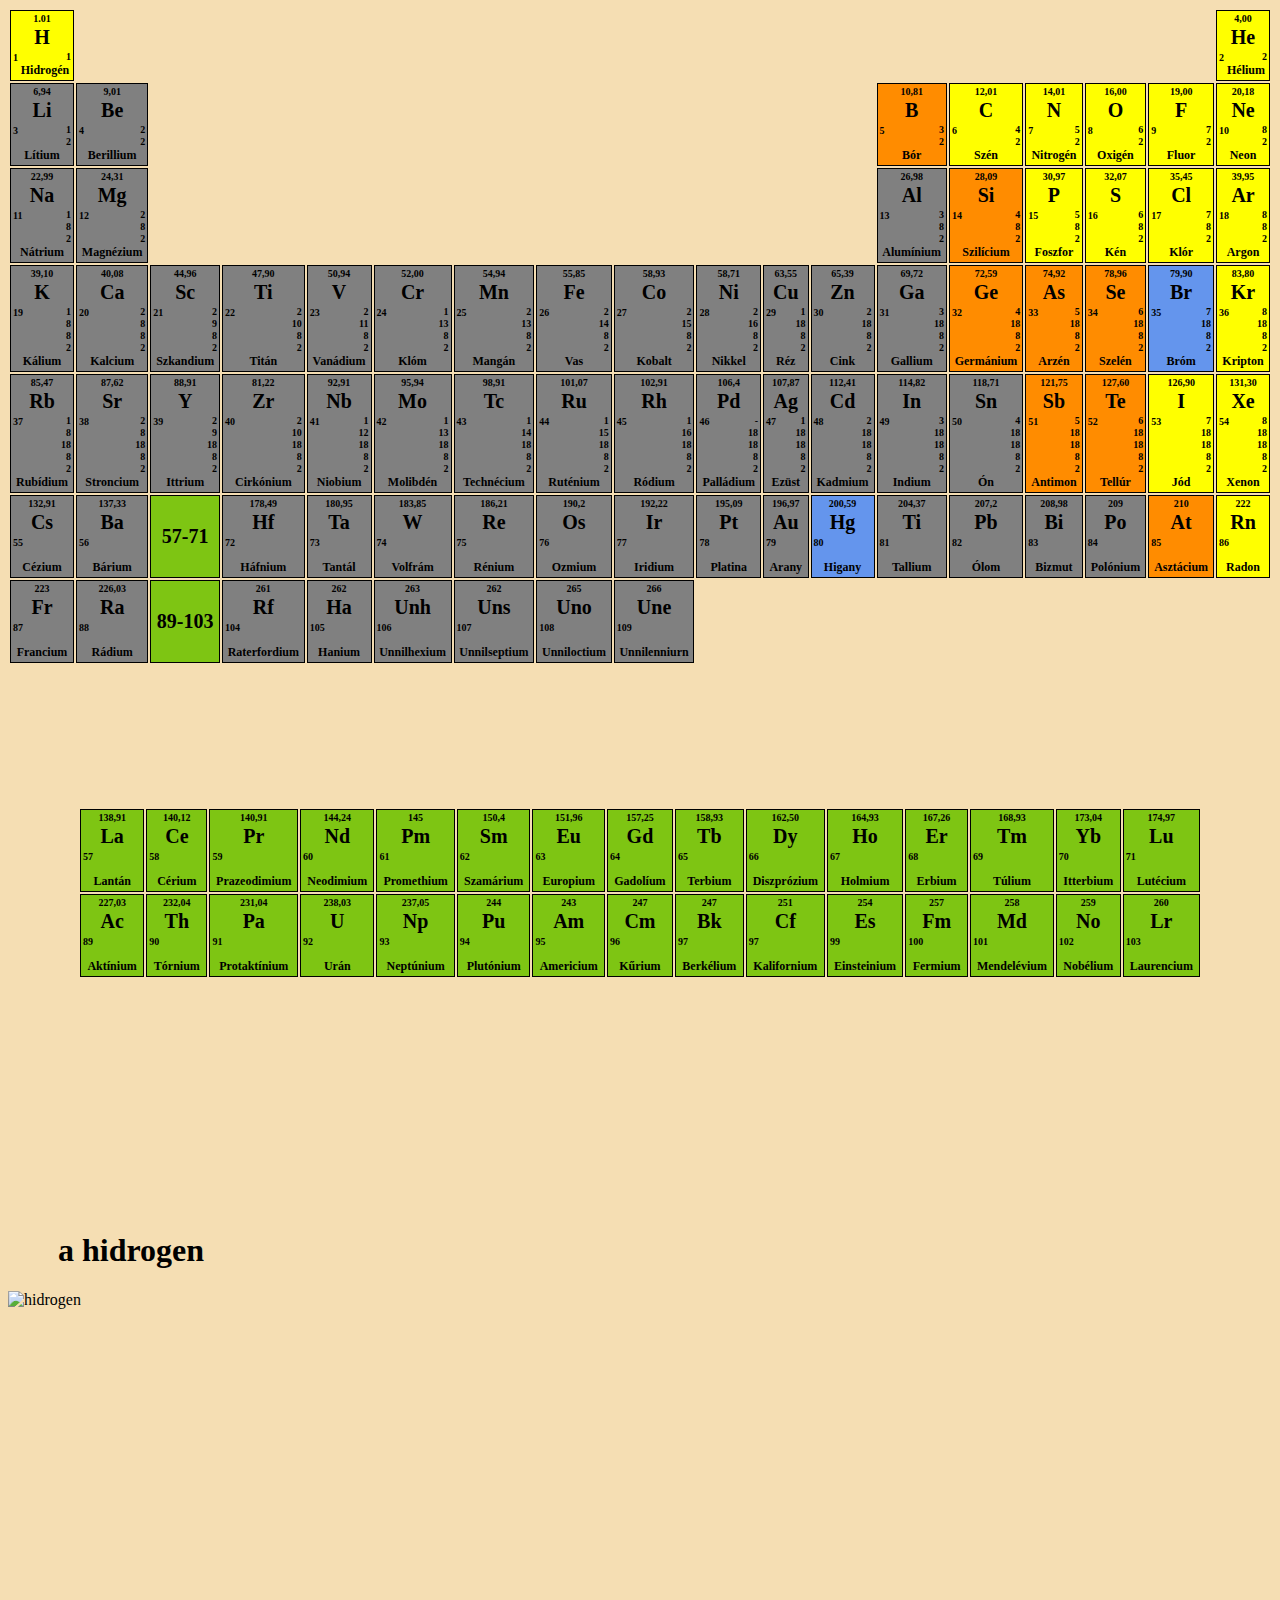
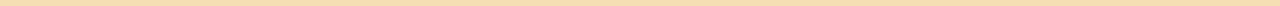
==== commit 25ee8a6e: "Add files via upload" ====
--- a/Kemia/index.html
+++ b/Kemia/index.html
@@ -1,772 +1,1279 @@
-<!DOCTYPE html>
-<html lang="hu">
-<head>
-    <meta charset="UTF-8">
-    <meta http-equiv="X-UA-Compatible" content="IE=edge">
-    <meta name="viewport" content="width=device-width, initial-scale=1.0">
-    <link rel="stylesheet" href="kemia.css">
-    <title>Kemia</title>
-</head>
-<body>
-    <table>
-        <tr>
-            <th class="elem-s">
-            <a href="#hidrogen">
-                <p class="ballfent">1.01</p>
-                <p class="elem">H</p> 
-                <p class="rendszam1">1</p> 
-                <p class="elektron">1</p>
-                <p class="elemnev">Hidrogén</p>
-            </a>
-            </th>
-            <th></th>
-            <th></th>
-            <th></th>
-            <th></th>
-            <th></th>
-            <th></th>
-            <th></th>
-            <th></th>
-            <th></th>
-            <th></th>
-            <th></th>
-            <th></th>
-            <th></th>
-            <th></th>
-            <th></th>
-            <th></th>
-            <th class="elem-s">
-            <a href="#valami">
-                <p class="ballfent">4,00</p>
-                <p class="elem">He</p> 
-                <p class="rendszam1">2</p> 
-                <p class="elektron">2</p>
-                <p class="elemnev">Hélium</p>
-            </a>
-            </th>
-        </tr>
-        <tr>
-            <th class="elem-g">
-            <a href="#valami">
-                <p class="ballfent">6,94</p>
-                <p class="elem">Li</p> 
-                <p class="rendszam">3</p>
-                <p class="elektron">1</p>
-                <p class="elektron">2</p>
-                <p class="elemnev">Lítium</p>
-            </a>
-            </th>
-            <th class="elem-g">
-            <a href="#valami">
-                <p class="ballfent">9,01</p>
-                <p class="elem">Be</p> 
-                <p class="rendszam">4</p>
-                <p class="elektron">2</p>
-                <p class="elektron">2</p>
-                <p class="elemnev">Berillium</p>
-            </a>
-            </th>
-            <th></th>
-            <th></th>
-            <th></th>
-            <th></th>
-            <th></th>
-            <th></th>
-            <th></th>
-            <th></th>
-            <th></th>
-            <th></th>
-            <th class="elem-o">
-            <a href="#valami">
-                <p class="ballfent">10,81</p>
-                <p class="elem">B</p> 
-                <p class="rendszam1">5</p>
-                <p class="elektron">3</p>
-                <p class="elektron">2</p>
-                <p class="elemnev">Bór</p>
-            </a>
-            </th>
-            <th class="elem-s">
-            <a href="#valami">
-                <p class="ballfent">12,01</p>
-                <p class="elem">C</p> 
-                <p class="rendszam1">6</p>
-                <p class="elektron">4</p>
-                <p class="elektron">2</p>
-                <p class="elemnev">Szén</p>
-            </a>
-            </th>
-            <th class="elem-s">
-            <a href="#valami">
-                <p class="ballfent">14,01</p>
-                <p class="elem">N</p> 
-                <p class="rendszam1">7</p>
-                <p class="elektron">5</p>
-                <p class="elektron">2</p>
-                <p class="elemnev">Nitrogén</p>
-            </a>
-            </th>
-            <th class="elem-s">
-            <a href="#valami">
-                <p class="ballfent">16,00</p>
-                <p class="elem">O</p> 
-                <p class="rendszam1">8</p>
-                <p class="elektron">6</p>
-                <p class="elektron">2</p>
-                <p class="elemnev">Oxigén</p>
-            </a>
-            </th>
-            <th class="elem-s">
-            <a href="#valami">
-                <p class="ballfent">19,00</p>
-                <p class="elem">F</p> 
-                <p class="rendszam1">9</p>
-                <p class="elektron">7</p>
-                <p class="elektron">2</p>
-                <p class="elemnev">Fluor</p>
-            </a>
-            </th>
-            <th class="elem-s">
-            <a href="#valami">
-                <p class="ballfent">20,18</p>
-                <p class="elem">Ne</p> 
-                <p class="rendszam1">10</p>
-                <p class="elektron">8</p>
-                <p class="elektron">2</p>
-                <p class="elemnev">Neon</p>
-            </a>
-            </th>
-        </tr>
-
-        <tr>
-            <th class="elem-g">
-            <a href="#valami">
-                <p class="ballfent">22,99</p>
-                <p class="elem">Na</p> 
-                <p class="rendszam">11</p>
-                <p class="elektron">1</p>
-                <p class="elektron">8</p>
-                <p class="elektron">2</p>
-                <p class="elemnev">Nátrium</p>
-            </a>
-            </th>
-            <th class="elem-g">
-            <a href="#valami">
-                <p class="ballfent">24,31</p>
-                <p class="elem">Mg</p> 
-                <p class="rendszam">12</p>
-                <p class="elektron">2</p>
-                <p class="elektron">8</p>
-                <p class="elektron">2</p>
-                <p class="elemnev">Magnézium</p>
-            </a>
-            </th>
-            <th></th>
-            <th></th>
-            <th></th>
-            <th></th>
-            <th></th>
-            <th></th>
-            <th></th>
-            <th></th>
-            <th></th>
-            <th></th>
-            <th class="elem-g">
-            <a href="#valami">
-                <p class="ballfent">26,98</p>
-                <p class="elem">Al</p> 
-                <p class="rendszam">13</p>
-                <p class="elektron">3</p>
-                <p class="elektron">8</p>
-                <p class="elektron">2</p>
-                <p class="elemnev">Alumínium</p>
-            </a>
-            </th>
-            <th class="elem-o">
-            <a href="#valami">  
-                <p class="ballfent">28,09</p>
-                <p class="elem">Si</p> 
-                <p class="rendszam1">14</p>
-                <p class="elektron">4</p>
-                <p class="elektron">8</p>
-                <p class="elektron">2</p>
-                <p class="elemnev">Szilícium</p>
-            </a>
-            </th>
-            <th class="elem-s">
-            <a href="#valami">
-                <p class="ballfent">30,97</p>
-                <p class="elem">P</p> 
-                <p class="rendszam1">15</p>
-                <p class="elektron">5</p>
-                <p class="elektron">8</p>
-                <p class="elektron">2</p>
-                <p class="elemnev">Foszfor</p>
-            </a>
-            </th>
-            <th class="elem-s">
-            <a href="#valami">
-                <p class="ballfent">32,07</p>
-                <p class="elem">S</p> 
-                <p class="rendszam1">16</p>
-                <p class="elektron">6</p>
-                <p class="elektron">8</p>
-                <p class="elektron">2</p>
-                <p class="elemnev">Kén</p>
-            </a>
-            </th>
-            <th class="elem-s">
-            <a href="#valami">
-                <p class="ballfent">35,45</p>
-                <p class="elem">Cl</p> 
-                <p class="rendszam1">17</p>
-                <p class="elektron">7</p>
-                <p class="elektron">8</p>
-                <p class="elektron">2</p>
-                <p class="elemnev">Klór</p>
-            </a>
-            </th>
-            <th class="elem-s">
-            <a href="#valami">
-                <p class="ballfent">39,95</p>
-                <p class="elem">Ar</p> 
-                <p class="rendszam1">18</p>
-                <p class="elektron">8</p>
-                <p class="elektron">8</p>
-                <p class="elektron">2</p>
-                <p class="elemnev">Argon</p>
-            </a>
-            </th>
-        </tr>
-
-        <tr>
-            <th class="elem-g">
-            <a href="#valami">
-                <p class="ballfent">39,10</p>
-                <p class="elem">K</p> 
-                <p class="rendszam">19</p>
-                <p class="elektron">1</p>
-                <p class="elektron">8</p>
-                <p class="elektron">8</p>
-                <p class="elektron">2</p>
-                <p class="elemnev">Kálium</p>
-            </a>
-            </th>
-            <th class="elem-g">
-            <a href="#valami">
-                <p class="ballfent">40,08</p>
-                <p class="elem">Ca</p> 
-                <p class="rendszam">20</p>
-                <p class="elektron">2</p>
-                <p class="elektron">8</p>
-                <p class="elektron">8</p>
-                <p class="elektron">2</p>
-                <p class="elemnev">Kalcium</p>
-            </a>
-            </th>
-            <th class="elem-g">
-            <a href="#valami">
-                <p class="ballfent">44,96</p>
-                <p class="elem">Sc</p> 
-                <p class="rendszam">21</p>
-                <p class="elektron">2</p>
-                <p class="elektron">9</p>
-                <p class="elektron">8</p>
-                <p class="elektron">2</p>
-                <p class="elemnev">Szkandium</p>
-            </a>
-            </th>
-            <th class="elem-g">
-            <a href="#valami">
-                <p class="ballfent">47,90</p>
-                <p class="elem">Ti</p> 
-                <p class="rendszam">22</p>
-                <p class="elektron">2</p>
-                <p class="elektron">10</p>
-                <p class="elektron">8</p>
-                <p class="elektron">2</p>
-                <p class="elemnev">Titán</p>
-            </a>
-            </th>
-            <th class="elem-g">
-            <a href="#valami">
-                <p class="ballfent">50,94</p>
-                <p class="elem">V</p> 
-                <p class="rendszam">23</p>
-                <p class="elektron">2</p>
-                <p class="elektron">11</p>
-                <p class="elektron">8</p>
-                <p class="elektron">2</p>
-                <p class="elemnev">Vanádium</p>
-            </a>
-            </th>
-            <th class="elem-g">
-            <a href="#valami">
-                <p class="ballfent">52,00</p>
-                <p class="elem">Cr</p> 
-                <p class="rendszam">24</p>
-                <p class="elektron">1</p>
-                <p class="elektron">13</p>
-                <p class="elektron">8</p>
-                <p class="elektron">2</p>
-                <p class="elemnev">Klóm</p>
-            </a>
-            </th>
-            <th class="elem-g">
-            <a href="#valami">
-                <p class="ballfent">54,94</p>
-                <p class="elem">Mn</p> 
-                <p class="rendszam">25</p>
-                <p class="elektron">2</p>
-                <p class="elektron">13</p>
-                <p class="elektron">8</p>
-                <p class="elektron">2</p>
-                <p class="elemnev">Mangán</p>
-            </a>
-            </th>
-            <th class="elem-g">
-            <a href="#valami">
-                <p class="ballfent">55,85</p>
-                <p class="elem">Fe</p> 
-                <p class="rendszam">26</p>
-                <p class="elektron">2</p>
-                <p class="elektron">14</p>
-                <p class="elektron">8</p>
-                <p class="elektron">2</p>
-                <p class="elemnev">Vas</p>
-            </a>
-            </th>
-            <th class="elem-g">
-            <a href="#valami">
-                <p class="ballfent">58,93</p>
-                <p class="elem">Co</p> 
-                <p class="rendszam">27</p>
-                <p class="elektron">2</p>
-                <p class="elektron">15</p>
-                <p class="elektron">8</p>
-                <p class="elektron">2</p>
-                <p class="elemnev">Kobalt</p>
-            </a>
-            </th>
-            <th class="elem-g">
-            <a href="#valami">
-                <p class="ballfent">58,71</p>
-                <p class="elem">Ni</p> 
-                <p class="rendszam">28</p>
-                <p class="elektron">2</p>
-                <p class="elektron">16</p>
-                <p class="elektron">8</p>
-                <p class="elektron">2</p>
-                <p class="elemnev">Nikkel</p>
-            </a>
-            </th>
-            <th class="elem-g">
-            <a href="#valami">
-                <p class="ballfent">63,55</p>
-                <p class="elem">Cu</p> 
-                <p class="rendszam">29</p>
-                <p class="elektron">1</p>
-                <p class="elektron">18</p>
-                <p class="elektron">8</p>
-                <p class="elektron">2</p>
-                <p class="elemnev">Réz</p>
-            </a>
-            </th>
-            <th class="elem-g">
-            <a href="#valami">
-                <p class="ballfent">65,39</p>
-                <p class="elem">Zn</p> 
-                <p class="rendszam">30</p>
-                <p class="elektron">2</p>
-                <p class="elektron">18</p>
-                <p class="elektron">8</p>
-                <p class="elektron">2</p>
-                <p class="elemnev">Cink</p>
-            </a>
-            </th>
-            <th class="elem-g">
-            <a href="#valami">
-                <p class="ballfent">69,72</p>
-                <p class="elem">Ga</p> 
-                <p class="rendszam">31</p>
-                <p class="elektron">3</p>
-                <p class="elektron">18</p>
-                <p class="elektron">8</p>
-                <p class="elektron">2</p>
-                <p class="elemnev">Gallium</p>
-            </a>
-            </th>
-            <th class="elem-o">
-            <a href="#valami">
-                <p class="ballfent">72,59</p>
-                <p class="elem">Ge</p> 
-                <p class="rendszam1">32</p>
-                <p class="elektron">4</p>
-                <p class="elektron">18</p>
-                <p class="elektron">8</p>
-                <p class="elektron">2</p>
-                <p class="elemnev">Germánium</p>
-            </a>
-            </th>
-            <th class="elem-o">
-            <a href="#valami">
-                <p class="ballfent">74,92</p>
-                <p class="elem">As</p> 
-                <p class="rendszam1">33</p>
-                <p class="elektron">5</p>
-                <p class="elektron">18</p>
-                <p class="elektron">8</p>
-                <p class="elektron">2</p>
-                <p class="elemnev">Arzén</p>
-            </a>
-            </th>
-            <th class="elem-o">
-            <a href="#valami">  
-                <p class="ballfent">78,96</p>
-                <p class="elem">Se</p> 
-                <p class="rendszam1">34</p>
-                <p class="elektron">6</p>
-                <p class="elektron">18</p>
-                <p class="elektron">8</p>
-                <p class="elektron">2</p>
-                <p class="elemnev">Szelén</p>
-            </a>
-            </th>
-            <th class="elem-b">
-            <a href="#valami"> 
-                <p class="ballfent">79,90</p>
-                <p class="elem">Br</p> 
-                <p class="rendszam1">35</p>
-                <p class="elektron">7</p>
-                <p class="elektron">18</p>
-                <p class="elektron">8</p>
-                <p class="elektron">2</p>
-                <p class="elemnev">Bróm</p>
-            </a>
-            </th>
-            <th class="elem-s">
-            <a href="#valami">
-                <p class="ballfent">83,80</p>
-                <p class="elem">Kr</p> 
-                <p class="rendszam1">36</p>
-                <p class="elektron">8</p>
-                <p class="elektron">18</p>
-                <p class="elektron">8</p>
-                <p class="elektron">2</p>
-                <p class="elemnev">Kripton</p>
-            </a>
-            </th>
-        </tr>
-
-        <tr>
-            <th class="elem-g">
-            <a href="#valami">
-                <p class="ballfent">85,47</p>
-                <p class="elem">Rb</p> 
-                <p class="rendszam">37</p>
-                <p class="elektron">1</p>
-                <p class="elektron">8</p>
-                <p class="elektron">18</p>
-                <p class="elektron">8</p>
-                <p class="elektron">2</p>
-                <p class="elemnev">Rubídium</p>
-            </a>
-            </th>
-            <th class="elem-g">
-            <a href="#valami">
-                <p class="ballfent">87,62</p>
-                <p class="elem">Sr</p> 
-                <p class="rendszam">38</p>
-                <p class="elektron">2</p>
-                <p class="elektron">8</p>
-                <p class="elektron">18</p>
-                <p class="elektron">8</p>
-                <p class="elektron">2</p>
-                <p class="elemnev">Stroncium</p>
-            </a>
-            </th>
-            <th class="elem-g">
-            <a href="#valami">
-                <p class="ballfent">88,91</p>
-                <p class="elem">Y</p> 
-                <p class="rendszam">39</p>
-                <p class="elektron">2</p>
-                <p class="elektron">9</p>
-                <p class="elektron">18</p>
-                <p class="elektron">8</p>
-                <p class="elektron">2</p>
-                <p class="elemnev">Ittrium</p>
-            </a>
-            </th>
-            <th class="elem-g">
-            <a href="#valami">
-                <p class="ballfent">81,22</p>
-                <p class="elem">Zr</p> 
-                <p class="rendszam">40</p>
-                <p class="elektron">2</p>
-                <p class="elektron">10</p>
-                <p class="elektron">18</p>
-                <p class="elektron">8</p>
-                <p class="elektron">2</p>
-                <p class="elemnev">Cirkónium</p>
-            </a>
-            </th>
-            <th class="elem-g">
-            <a href="#valami">
-                <p class="ballfent">92,91</p>
-                <p class="elem">Nb</p> 
-                <p class="rendszam">41</p>
-                <p class="elektron">1</p>
-                <p class="elektron">12</p>
-                <p class="elektron">18</p>
-                <p class="elektron">8</p>
-                <p class="elektron">2</p>
-                <p class="elemnev">Niobium</p>
-            </a>
-            </th>
-            <th class="elem-g">
-            <a href="#valami">
-                <p class="ballfent">95,94</p>
-                <p class="elem">Mo</p> 
-                <p class="rendszam">42</p>
-                <p class="elektron">1</p>
-                <p class="elektron">13</p>
-                <p class="elektron">18</p>
-                <p class="elektron">8</p>
-                <p class="elektron">2</p>
-                <p class="elemnev">Molibdén</p>
-            </a>
-            </th>
-            <th class="elem-g">
-            <a href="#valami">
-                <p class="ballfent">98,91</p>
-                <p class="elem">Tc</p> 
-                <p class="rendszam">43</p>
-                <p class="elektron">1</p>
-                <p class="elektron">14</p>
-                <p class="elektron">18</p>
-                <p class="elektron">8</p>
-                <p class="elektron">2</p>
-                <p class="elemnev">Technécium</p>
-            </a>
-            </th>
-            <th class="elem-g">
-            <a href="#valami">
-                <p class="ballfent">101,07</p>
-                <p class="elem">Ru</p> 
-                <p class="rendszam">44</p>
-                <p class="elektron">1</p>
-                <p class="elektron">15</p>
-                <p class="elektron">18</p>
-                <p class="elektron">8</p>
-                <p class="elektron">2</p>
-                <p class="elemnev">Ruténium</p>
-            </a>
-            </th>
-            <th class="elem-g">
-            <a href="#valami">
-                <p class="ballfent">102,91</p>
-                <p class="elem">Rh</p> 
-                <p class="rendszam">45</p>
-                <p class="elektron">1</p>
-                <p class="elektron">16</p>
-                <p class="elektron">18</p>
-                <p class="elektron">8</p>
-                <p class="elektron">2</p>
-                <p class="elemnev">Ródium</p>
-            </a>
-            </th>
-            <th class="elem-g">
-            <a href="#valami">
-                <p class="ballfent">106,4</p>
-                <p class="elem">Pd</p> 
-                <p class="rendszam">46</p>
-                <p class="elektron">-</p>
-                <p class="elektron">18</p>
-                <p class="elektron">18</p>
-                <p class="elektron">8</p>
-                <p class="elektron">2</p>
-                <p class="elemnev">Palládium</p>
-            </a>
-            </th>
-            <th class="elem-g">
-            <a href="#valami">
-                <p class="ballfent">107,87</p>
-                <p class="elem">Ag</p> 
-                <p class="rendszam">47</p>
-                <p class="elektron">1</p>
-                <p class="elektron">18</p>
-                <p class="elektron">18</p>
-                <p class="elektron">8</p>
-                <p class="elektron">2</p>
-                <p class="elemnev">Ezüst</p>
-            </a>
-            </th>
-            <th class="elem-g">
-            <a href="#valami">
-                <p class="ballfent">112,41</p>
-                <p class="elem">Cd</p> 
-                <p class="rendszam">48</p>
-                <p class="elektron">2</p>
-                <p class="elektron">18</p>
-                <p class="elektron">18</p>
-                <p class="elektron">8</p>
-                <p class="elektron">2</p>
-                <p class="elemnev">Kadmium</p>
-            </a>
-            </th>
-            <th class="elem-g">
-            <a href="#valami">
-                <p class="ballfent">114,82</p>
-                <p class="elem">In</p> 
-                <p class="rendszam">49</p>
-                <p class="elektron">3</p>
-                <p class="elektron">18</p>
-                <p class="elektron">18</p>
-                <p class="elektron">8</p>
-                <p class="elektron">2</p>
-                <p class="elemnev">Indium</p>
-            </a>
-            </th>
-            <th class="elem-g">
-            <a href="#valami">
-                <p class="ballfent">118,71</p>
-                <p class="elem">Sn</p> 
-                <p class="rendszam">50</p>
-                <p class="elektron">4</p>
-                <p class="elektron">18</p>
-                <p class="elektron">18</p>
-                <p class="elektron">8</p>
-                <p class="elektron">2</p>
-                <p class="elemnev">Ón</p>
-            </a>
-            </th>
-            <th class="elem-o">
-            <a href="#valami">
-                <p class="ballfent">121,75</p>
-                <p class="elem">Sb</p> 
-                <p class="rendszam1">51</p>
-                <p class="elektron">5</p>
-                <p class="elektron">18</p>
-                <p class="elektron">18</p>
-                <p class="elektron">8</p>
-                <p class="elektron">2</p>
-                <p class="elemnev">Antimon</p>
-            </a>
-            </th>
-            <th class="elem-o">
-            <a href="#valami">  
-                <p class="ballfent">127,60</p>
-                <p class="elem">Te</p> 
-                <p class="rendszam1">52</p>
-                <p class="elektron">6</p>
-                <p class="elektron">18</p>
-                <p class="elektron">18</p>
-                <p class="elektron">8</p>
-                <p class="elektron">2</p>
-                <p class="elemnev">Tellúr</p>
-            </a>
-            </th>
-            <th class="elem-s">
-            <a href="#valami">
-                <p class="ballfent">126,90</p>
-                <p class="elem">I</p> 
-                <p class="rendszam1">53</p>
-                <p class="elektron">7</p>
-                <p class="elektron">18</p>
-                <p class="elektron">18</p>
-                <p class="elektron">8</p>
-                <p class="elektron">2</p>
-                <p class="elemnev">Jód</p>
-            </a>
-            </th>
-            <th class="elem-s">
-            <a href="#valami">
-                <p class="ballfent">131,30</p>
-                <p class="elem">Xe</p> 
-                <p class="rendszam1">54</p>
-                <p class="elektron">8</p>
-                <p class="elektron">18</p>
-                <p class="elektron">18</p>
-                <p class="elektron">8</p>
-                <p class="elektron">2</p>
-                <p class="elemnev">Xenon</p>
-            </a>
-            </th>
-        </tr>
-
-        <tr>
-            <th class="elem-s">
-            <a href="#valami">
-                <p class="ballfent">132,91</p>
-                <p class="elem">Cs</p> 
-                <p class="rendszam1">55</p>
-                <p class="elektron">-</p>
-                <p class="elemnev">Cézium</p>
-            </a>
-            </th>
-            <th class="elem-s">
-            <a href="#valami">
-                <p class="ballfent">137,33</p>
-                <p class="elem">Ba</p> 
-                <p class="rendszam1">56</p>
-                <p class="elektron">-</p>
-                <p class="elemnev">Bárium</p>
-            </a>
-            </th>
-            <th class="elem-s">
-            <a href="#valami">
-                <p class="ballfent">138,91</p>
-                <p class="elem">La</p> 
-                <p class="rendszam1">57</p>
-                <p class="elektron">-</p>
-                <p class="elemnev">Lanthanum</p>
-            </a>
-            </th>
-            <th class="elem-s">Hf</th>
-            <th class="elem-s">Ta</th>
-            <th class="elem-s">W</th>
-            <th class="elem-s">Re</th>
-            <th class="elem-s">Os</th>
-            <th class="elem-s">Ir</th>
-            <th class="elem-s">Pt</th>
-            <th class="elem-s">Au</th>
-            <th class="elem-s">Hg</th>
-            <th class="elem-s">Tl</th>
-            <th class="elem-s">Pb</th>
-            <th class="elem-s">Bi</th>
-            <th class="elem-s">Po</th>
-            <th class="elem-o">
-            <a href="#valami">
-                <p class="ballfent">210</p>
-                <p class="elem">At</p> 
-                <p class="rendszam1">85</p>
-                <p class="elemnev">Asztácium</p>
-            </a>
-            </th>
-            <th class="elem-s">Rn</th>
-        </tr>
-
-        <tr>
-            <th class="elem-s">Fr</th>
-            <th class="elem-s">Ra</th>
-            <th class="elem-s">Ac</th>
-            <th class="elem-s">Rf</th>
-            <th class="elem-s">Db</th>
-            <th class="elem-s">Sg</th>
-            <th class="elem-s">Bh</th>
-            <th class="elem-s">Hs</th>
-            <th class="elem-s">Mt</th>
-            <th class="elem-s">Unh</th>
-            <th class="elem-s">Uns</th>
-            <th class="elem-s">Uno</th>
-            <th class="elem-s">Une</th>
-        </tr>
-    </table>
-
-<br><br><br><br><br><br><br><br><br>
-
-<h1 id="hidrogen">a hidrogen</h1>
-<iframe class="video" width="560" height="315" src="https://www.youtube.com/embed/NEJMvNCD9M0" title="YouTube video player" frameborder="0" allow="accelerometer; autoplay; clipboard-write; encrypted-media; gyroscope; picture-in-picture" allowfullscreen></iframe>
-</body>
+<!DOCTYPE html>
+<html lang="hu">
+<head>
+    <meta charset="UTF-8">
+    <meta http-equiv="X-UA-Compatible" content="IE=edge">
+    <meta name="viewport" content="width=device-width, initial-scale=1.0">
+    <link rel="stylesheet" href="kemia.css">
+    <title>Kemia</title>
+</head>
+<body>
+    <table>
+        <tr>
+            <th class="elem-s">
+            <a href="#hidrogen">
+                <p class="ballfent">1.01</p>
+                <p class="elem">H</p> 
+                <p class="rendszam">1</p> 
+                <p class="elektron">1</p>
+                <p class="elemnev">Hidrogén</p>
+            </a>
+            </th>
+            <th></th>
+            <th></th>
+            <th></th>
+            <th></th>
+            <th></th>
+            <th></th>
+            <th></th>
+            <th></th>
+            <th></th>
+            <th></th>
+            <th></th>
+            <th></th>
+            <th></th>
+            <th></th>
+            <th></th>
+            <th></th>
+            <th class="elem-s">
+            <a href="#valami">
+                <p class="ballfent">4,00</p>
+                <p class="elem">He</p> 
+                <p class="rendszam">2</p> 
+                <p class="elektron">2</p>
+                <p class="elemnev">Hélium</p>
+            </a>
+            </th>
+        </tr>
+        <tr>
+            <th class="elem-g">
+            <a href="#valami">
+                <p class="ballfent">6,94</p>
+                <p class="elem">Li</p> 
+                <p class="rendszam">3</p>
+                <p class="elektron">1</p>
+                <p class="elektron">2</p>
+                <p class="elemnev">Lítium</p>
+            </a>
+            </th>
+            <th class="elem-g">
+            <a href="#valami">
+                <p class="ballfent">9,01</p>
+                <p class="elem">Be</p> 
+                <p class="rendszam">4</p>
+                <p class="elektron">2</p>
+                <p class="elektron">2</p>
+                <p class="elemnev">Berillium</p>
+            </a>
+            </th>
+            <th></th>
+            <th></th>
+            <th></th>
+            <th></th>
+            <th></th>
+            <th></th>
+            <th></th>
+            <th></th>
+            <th></th>
+            <th></th>
+            <th class="elem-o">
+            <a href="#valami">
+                <p class="ballfent">10,81</p>
+                <p class="elem">B</p> 
+                <p class="rendszam">5</p>
+                <p class="elektron">3</p>
+                <p class="elektron">2</p>
+                <p class="elemnev">Bór</p>
+            </a>
+            </th>
+            <th class="elem-s">
+            <a href="#valami">
+                <p class="ballfent">12,01</p>
+                <p class="elem">C</p> 
+                <p class="rendszam">6</p>
+                <p class="elektron">4</p>
+                <p class="elektron">2</p>
+                <p class="elemnev">Szén</p>
+            </a>
+            </th>
+            <th class="elem-s">
+            <a href="#valami">
+                <p class="ballfent">14,01</p>
+                <p class="elem">N</p> 
+                <p class="rendszam">7</p>
+                <p class="elektron">5</p>
+                <p class="elektron">2</p>
+                <p class="elemnev">Nitrogén</p>
+            </a>
+            </th>
+            <th class="elem-s">
+            <a href="#valami">
+                <p class="ballfent">16,00</p>
+                <p class="elem">O</p> 
+                <p class="rendszam">8</p>
+                <p class="elektron">6</p>
+                <p class="elektron">2</p>
+                <p class="elemnev">Oxigén</p>
+            </a>
+            </th>
+            <th class="elem-s">
+            <a href="#valami">
+                <p class="ballfent">19,00</p>
+                <p class="elem">F</p> 
+                <p class="rendszam">9</p>
+                <p class="elektron">7</p>
+                <p class="elektron">2</p>
+                <p class="elemnev">Fluor</p>
+            </a>
+            </th>
+            <th class="elem-s">
+            <a href="#valami">
+                <p class="ballfent">20,18</p>
+                <p class="elem">Ne</p> 
+                <p class="rendszam">10</p>
+                <p class="elektron">8</p>
+                <p class="elektron">2</p>
+                <p class="elemnev">Neon</p>
+            </a>
+            </th>
+        </tr>
+
+        <tr>
+            <th class="elem-g">
+            <a href="#valami">
+                <p class="ballfent">22,99</p>
+                <p class="elem">Na</p> 
+                <p class="rendszam">11</p>
+                <p class="elektron">1</p>
+                <p class="elektron">8</p>
+                <p class="elektron">2</p>
+                <p class="elemnev">Nátrium</p>
+            </a>
+            </th>
+            <th class="elem-g">
+            <a href="#valami">
+                <p class="ballfent">24,31</p>
+                <p class="elem">Mg</p> 
+                <p class="rendszam">12</p>
+                <p class="elektron">2</p>
+                <p class="elektron">8</p>
+                <p class="elektron">2</p>
+                <p class="elemnev">Magnézium</p>
+            </a>
+            </th>
+            <th></th>
+            <th></th>
+            <th></th>
+            <th></th>
+            <th></th>
+            <th></th>
+            <th></th>
+            <th></th>
+            <th></th>
+            <th></th>
+            <th class="elem-g">
+            <a href="#valami">
+                <p class="ballfent">26,98</p>
+                <p class="elem">Al</p> 
+                <p class="rendszam">13</p>
+                <p class="elektron">3</p>
+                <p class="elektron">8</p>
+                <p class="elektron">2</p>
+                <p class="elemnev">Alumínium</p>
+            </a>
+            </th>
+            <th class="elem-o">
+            <a href="#valami">  
+                <p class="ballfent">28,09</p>
+                <p class="elem">Si</p> 
+                <p class="rendszam">14</p>
+                <p class="elektron">4</p>
+                <p class="elektron">8</p>
+                <p class="elektron">2</p>
+                <p class="elemnev">Szilícium</p>
+            </a>
+            </th>
+            <th class="elem-s">
+            <a href="#valami">
+                <p class="ballfent">30,97</p>
+                <p class="elem">P</p> 
+                <p class="rendszam">15</p>
+                <p class="elektron">5</p>
+                <p class="elektron">8</p>
+                <p class="elektron">2</p>
+                <p class="elemnev">Foszfor</p>
+            </a>
+            </th>
+            <th class="elem-s">
+            <a href="#valami">
+                <p class="ballfent">32,07</p>
+                <p class="elem">S</p> 
+                <p class="rendszam">16</p>
+                <p class="elektron">6</p>
+                <p class="elektron">8</p>
+                <p class="elektron">2</p>
+                <p class="elemnev">Kén</p>
+            </a>
+            </th>
+            <th class="elem-s">
+            <a href="#valami">
+                <p class="ballfent">35,45</p>
+                <p class="elem">Cl</p> 
+                <p class="rendszam">17</p>
+                <p class="elektron">7</p>
+                <p class="elektron">8</p>
+                <p class="elektron">2</p>
+                <p class="elemnev">Klór</p>
+            </a>
+            </th>
+            <th class="elem-s">
+            <a href="#valami">
+                <p class="ballfent">39,95</p>
+                <p class="elem">Ar</p> 
+                <p class="rendszam">18</p>
+                <p class="elektron">8</p>
+                <p class="elektron">8</p>
+                <p class="elektron">2</p>
+                <p class="elemnev">Argon</p>
+            </a>
+            </th>
+        </tr>
+
+        <tr>
+            <th class="elem-g">
+            <a href="#valami">
+                <p class="ballfent">39,10</p>
+                <p class="elem">K</p> 
+                <p class="rendszam">19</p>
+                <p class="elektron">1</p>
+                <p class="elektron">8</p>
+                <p class="elektron">8</p>
+                <p class="elektron">2</p>
+                <p class="elemnev">Kálium</p>
+            </a>
+            </th>
+            <th class="elem-g">
+            <a href="#valami">
+                <p class="ballfent">40,08</p>
+                <p class="elem">Ca</p> 
+                <p class="rendszam">20</p>
+                <p class="elektron">2</p>
+                <p class="elektron">8</p>
+                <p class="elektron">8</p>
+                <p class="elektron">2</p>
+                <p class="elemnev">Kalcium</p>
+            </a>
+            </th>
+            <th class="elem-g">
+            <a href="#valami">
+                <p class="ballfent">44,96</p>
+                <p class="elem">Sc</p> 
+                <p class="rendszam">21</p>
+                <p class="elektron">2</p>
+                <p class="elektron">9</p>
+                <p class="elektron">8</p>
+                <p class="elektron">2</p>
+                <p class="elemnev">Szkandium</p>
+            </a>
+            </th>
+            <th class="elem-g">
+            <a href="#valami">
+                <p class="ballfent">47,90</p>
+                <p class="elem">Ti</p> 
+                <p class="rendszam">22</p>
+                <p class="elektron">2</p>
+                <p class="elektron">10</p>
+                <p class="elektron">8</p>
+                <p class="elektron">2</p>
+                <p class="elemnev">Titán</p>
+            </a>
+            </th>
+            <th class="elem-g">
+            <a href="#valami">
+                <p class="ballfent">50,94</p>
+                <p class="elem">V</p> 
+                <p class="rendszam">23</p>
+                <p class="elektron">2</p>
+                <p class="elektron">11</p>
+                <p class="elektron">8</p>
+                <p class="elektron">2</p>
+                <p class="elemnev">Vanádium</p>
+            </a>
+            </th>
+            <th class="elem-g">
+            <a href="#valami">
+                <p class="ballfent">52,00</p>
+                <p class="elem">Cr</p> 
+                <p class="rendszam">24</p>
+                <p class="elektron">1</p>
+                <p class="elektron">13</p>
+                <p class="elektron">8</p>
+                <p class="elektron">2</p>
+                <p class="elemnev">Klóm</p>
+            </a>
+            </th>
+            <th class="elem-g">
+            <a href="#valami">
+                <p class="ballfent">54,94</p>
+                <p class="elem">Mn</p> 
+                <p class="rendszam">25</p>
+                <p class="elektron">2</p>
+                <p class="elektron">13</p>
+                <p class="elektron">8</p>
+                <p class="elektron">2</p>
+                <p class="elemnev">Mangán</p>
+            </a>
+            </th>
+            <th class="elem-g">
+            <a href="#valami">
+                <p class="ballfent">55,85</p>
+                <p class="elem">Fe</p> 
+                <p class="rendszam">26</p>
+                <p class="elektron">2</p>
+                <p class="elektron">14</p>
+                <p class="elektron">8</p>
+                <p class="elektron">2</p>
+                <p class="elemnev">Vas</p>
+            </a>
+            </th>
+            <th class="elem-g">
+            <a href="#valami">
+                <p class="ballfent">58,93</p>
+                <p class="elem">Co</p> 
+                <p class="rendszam">27</p>
+                <p class="elektron">2</p>
+                <p class="elektron">15</p>
+                <p class="elektron">8</p>
+                <p class="elektron">2</p>
+                <p class="elemnev">Kobalt</p>
+            </a>
+            </th>
+            <th class="elem-g">
+            <a href="#valami">
+                <p class="ballfent">58,71</p>
+                <p class="elem">Ni</p> 
+                <p class="rendszam">28</p>
+                <p class="elektron">2</p>
+                <p class="elektron">16</p>
+                <p class="elektron">8</p>
+                <p class="elektron">2</p>
+                <p class="elemnev">Nikkel</p>
+            </a>
+            </th>
+            <th class="elem-g">
+            <a href="#valami">
+                <p class="ballfent">63,55</p>
+                <p class="elem">Cu</p> 
+                <p class="rendszam">29</p>
+                <p class="elektron">1</p>
+                <p class="elektron">18</p>
+                <p class="elektron">8</p>
+                <p class="elektron">2</p>
+                <p class="elemnev">Réz</p>
+            </a>
+            </th>
+            <th class="elem-g">
+            <a href="#valami">
+                <p class="ballfent">65,39</p>
+                <p class="elem">Zn</p> 
+                <p class="rendszam">30</p>
+                <p class="elektron">2</p>
+                <p class="elektron">18</p>
+                <p class="elektron">8</p>
+                <p class="elektron">2</p>
+                <p class="elemnev">Cink</p>
+            </a>
+            </th>
+            <th class="elem-g">
+            <a href="#valami">
+                <p class="ballfent">69,72</p>
+                <p class="elem">Ga</p> 
+                <p class="rendszam">31</p>
+                <p class="elektron">3</p>
+                <p class="elektron">18</p>
+                <p class="elektron">8</p>
+                <p class="elektron">2</p>
+                <p class="elemnev">Gallium</p>
+            </a>
+            </th>
+            <th class="elem-o">
+            <a href="#valami">
+                <p class="ballfent">72,59</p>
+                <p class="elem">Ge</p> 
+                <p class="rendszam">32</p>
+                <p class="elektron">4</p>
+                <p class="elektron">18</p>
+                <p class="elektron">8</p>
+                <p class="elektron">2</p>
+                <p class="elemnev">Germánium</p>
+            </a>
+            </th>
+            <th class="elem-o">
+            <a href="#valami">
+                <p class="ballfent">74,92</p>
+                <p class="elem">As</p> 
+                <p class="rendszam">33</p>
+                <p class="elektron">5</p>
+                <p class="elektron">18</p>
+                <p class="elektron">8</p>
+                <p class="elektron">2</p>
+                <p class="elemnev">Arzén</p>
+            </a>
+            </th>
+            <th class="elem-o">
+            <a href="#valami">  
+                <p class="ballfent">78,96</p>
+                <p class="elem">Se</p> 
+                <p class="rendszam">34</p>
+                <p class="elektron">6</p>
+                <p class="elektron">18</p>
+                <p class="elektron">8</p>
+                <p class="elektron">2</p>
+                <p class="elemnev">Szelén</p>
+            </a>
+            </th>
+            <th class="elem-b">
+            <a href="#valami"> 
+                <p class="ballfent">79,90</p>
+                <p class="elem">Br</p> 
+                <p class="rendszam">35</p>
+                <p class="elektron">7</p>
+                <p class="elektron">18</p>
+                <p class="elektron">8</p>
+                <p class="elektron">2</p>
+                <p class="elemnev">Bróm</p>
+            </a>
+            </th>
+            <th class="elem-s">
+            <a href="#valami">
+                <p class="ballfent">83,80</p>
+                <p class="elem">Kr</p> 
+                <p class="rendszam">36</p>
+                <p class="elektron">8</p>
+                <p class="elektron">18</p>
+                <p class="elektron">8</p>
+                <p class="elektron">2</p>
+                <p class="elemnev">Kripton</p>
+            </a>
+            </th>
+        </tr>
+
+        <tr>
+            <th class="elem-g">
+            <a href="#valami">
+                <p class="ballfent">85,47</p>
+                <p class="elem">Rb</p> 
+                <p class="rendszam">37</p>
+                <p class="elektron">1</p>
+                <p class="elektron">8</p>
+                <p class="elektron">18</p>
+                <p class="elektron">8</p>
+                <p class="elektron">2</p>
+                <p class="elemnev">Rubídium</p>
+            </a>
+            </th>
+            <th class="elem-g">
+            <a href="#valami">
+                <p class="ballfent">87,62</p>
+                <p class="elem">Sr</p> 
+                <p class="rendszam">38</p>
+                <p class="elektron">2</p>
+                <p class="elektron">8</p>
+                <p class="elektron">18</p>
+                <p class="elektron">8</p>
+                <p class="elektron">2</p>
+                <p class="elemnev">Stroncium</p>
+            </a>
+            </th>
+            <th class="elem-g">
+            <a href="#valami">
+                <p class="ballfent">88,91</p>
+                <p class="elem">Y</p> 
+                <p class="rendszam">39</p>
+                <p class="elektron">2</p>
+                <p class="elektron">9</p>
+                <p class="elektron">18</p>
+                <p class="elektron">8</p>
+                <p class="elektron">2</p>
+                <p class="elemnev">Ittrium</p>
+            </a>
+            </th>
+            <th class="elem-g">
+            <a href="#valami">
+                <p class="ballfent">81,22</p>
+                <p class="elem">Zr</p> 
+                <p class="rendszam">40</p>
+                <p class="elektron">2</p>
+                <p class="elektron">10</p>
+                <p class="elektron">18</p>
+                <p class="elektron">8</p>
+                <p class="elektron">2</p>
+                <p class="elemnev">Cirkónium</p>
+            </a>
+            </th>
+            <th class="elem-g">
+            <a href="#valami">
+                <p class="ballfent">92,91</p>
+                <p class="elem">Nb</p> 
+                <p class="rendszam">41</p>
+                <p class="elektron">1</p>
+                <p class="elektron">12</p>
+                <p class="elektron">18</p>
+                <p class="elektron">8</p>
+                <p class="elektron">2</p>
+                <p class="elemnev">Niobium</p>
+            </a>
+            </th>
+            <th class="elem-g">
+            <a href="#valami">
+                <p class="ballfent">95,94</p>
+                <p class="elem">Mo</p> 
+                <p class="rendszam">42</p>
+                <p class="elektron">1</p>
+                <p class="elektron">13</p>
+                <p class="elektron">18</p>
+                <p class="elektron">8</p>
+                <p class="elektron">2</p>
+                <p class="elemnev">Molibdén</p>
+            </a>
+            </th>
+            <th class="elem-g">
+            <a href="#valami">
+                <p class="ballfent">98,91</p>
+                <p class="elem">Tc</p> 
+                <p class="rendszam">43</p>
+                <p class="elektron">1</p>
+                <p class="elektron">14</p>
+                <p class="elektron">18</p>
+                <p class="elektron">8</p>
+                <p class="elektron">2</p>
+                <p class="elemnev">Technécium</p>
+            </a>
+            </th>
+            <th class="elem-g">
+            <a href="#valami">
+                <p class="ballfent">101,07</p>
+                <p class="elem">Ru</p> 
+                <p class="rendszam">44</p>
+                <p class="elektron">1</p>
+                <p class="elektron">15</p>
+                <p class="elektron">18</p>
+                <p class="elektron">8</p>
+                <p class="elektron">2</p>
+                <p class="elemnev">Ruténium</p>
+            </a>
+            </th>
+            <th class="elem-g">
+            <a href="#valami">
+                <p class="ballfent">102,91</p>
+                <p class="elem">Rh</p> 
+                <p class="rendszam">45</p>
+                <p class="elektron">1</p>
+                <p class="elektron">16</p>
+                <p class="elektron">18</p>
+                <p class="elektron">8</p>
+                <p class="elektron">2</p>
+                <p class="elemnev">Ródium</p>
+            </a>
+            </th>
+            <th class="elem-g">
+            <a href="#valami">
+                <p class="ballfent">106,4</p>
+                <p class="elem">Pd</p> 
+                <p class="rendszam">46</p>
+                <p class="elektron">-</p>
+                <p class="elektron">18</p>
+                <p class="elektron">18</p>
+                <p class="elektron">8</p>
+                <p class="elektron">2</p>
+                <p class="elemnev">Palládium</p>
+            </a>
+            </th>
+            <th class="elem-g">
+            <a href="#valami">
+                <p class="ballfent">107,87</p>
+                <p class="elem">Ag</p> 
+                <p class="rendszam">47</p>
+                <p class="elektron">1</p>
+                <p class="elektron">18</p>
+                <p class="elektron">18</p>
+                <p class="elektron">8</p>
+                <p class="elektron">2</p>
+                <p class="elemnev">Ezüst</p>
+            </a>
+            </th>
+            <th class="elem-g">
+            <a href="#valami">
+                <p class="ballfent">112,41</p>
+                <p class="elem">Cd</p> 
+                <p class="rendszam">48</p>
+                <p class="elektron">2</p>
+                <p class="elektron">18</p>
+                <p class="elektron">18</p>
+                <p class="elektron">8</p>
+                <p class="elektron">2</p>
+                <p class="elemnev">Kadmium</p>
+            </a>
+            </th>
+            <th class="elem-g">
+            <a href="#valami">
+                <p class="ballfent">114,82</p>
+                <p class="elem">In</p> 
+                <p class="rendszam">49</p>
+                <p class="elektron">3</p>
+                <p class="elektron">18</p>
+                <p class="elektron">18</p>
+                <p class="elektron">8</p>
+                <p class="elektron">2</p>
+                <p class="elemnev">Indium</p>
+            </a>
+            </th>
+            <th class="elem-g">
+            <a href="#valami">
+                <p class="ballfent">118,71</p>
+                <p class="elem">Sn</p> 
+                <p class="rendszam">50</p>
+                <p class="elektron">4</p>
+                <p class="elektron">18</p>
+                <p class="elektron">18</p>
+                <p class="elektron">8</p>
+                <p class="elektron">2</p>
+                <p class="elemnev">Ón</p>
+            </a>
+            </th>
+            <th class="elem-o">
+            <a href="#valami">
+                <p class="ballfent">121,75</p>
+                <p class="elem">Sb</p> 
+                <p class="rendszam">51</p>
+                <p class="elektron">5</p>
+                <p class="elektron">18</p>
+                <p class="elektron">18</p>
+                <p class="elektron">8</p>
+                <p class="elektron">2</p>
+                <p class="elemnev">Antimon</p>
+            </a>
+            </th>
+            <th class="elem-o">
+            <a href="#valami">  
+                <p class="ballfent">127,60</p>
+                <p class="elem">Te</p> 
+                <p class="rendszam">52</p>
+                <p class="elektron">6</p>
+                <p class="elektron">18</p>
+                <p class="elektron">18</p>
+                <p class="elektron">8</p>
+                <p class="elektron">2</p>
+                <p class="elemnev">Tellúr</p>
+            </a>
+            </th>
+            <th class="elem-s">
+            <a href="#valami">
+                <p class="ballfent">126,90</p>
+                <p class="elem">I</p> 
+                <p class="rendszam">53</p>
+                <p class="elektron">7</p>
+                <p class="elektron">18</p>
+                <p class="elektron">18</p>
+                <p class="elektron">8</p>
+                <p class="elektron">2</p>
+                <p class="elemnev">Jód</p>
+            </a>
+            </th>
+            <th class="elem-s">
+            <a href="#valami">
+                <p class="ballfent">131,30</p>
+                <p class="elem">Xe</p> 
+                <p class="rendszam">54</p>
+                <p class="elektron">8</p>
+                <p class="elektron">18</p>
+                <p class="elektron">18</p>
+                <p class="elektron">8</p>
+                <p class="elektron">2</p>
+                <p class="elemnev">Xenon</p>
+            </a>
+            </th>
+        </tr>
+
+        <tr>
+            <th class="elem-g">
+            <a href="#valami">
+                <p class="ballfent">132,91</p>
+                <p class="elem">Cs</p> 
+                <p class="rendszam">55</p>
+                <p class="elektron" style="opacity:0;">-</p>
+                <p class="elektron" style="opacity:0;">-</p>
+                <p class="elemnev">Cézium</p>
+            </a>
+            </th>
+            <th class="elem-g">
+            <a href="#valami">
+                <p class="ballfent">137,33</p>
+                <p class="elem">Ba</p> 
+                <p class="rendszam">56</p>
+                <p class="elektron" style="opacity:0;">-</p>
+                <p class="elektron" style="opacity:0;">-</p>
+                <p class="elemnev">Bárium</p>
+            </a>
+            </th>
+            <th class="elem-gr">
+            <a href="#lan">
+                <p class="elem">57-71</p> 
+            </a>
+            </th>
+            <th class="elem-g">
+            <a href="#valami">
+                <p class="ballfent">178,49</p>
+                <p class="elem">Hf</p> 
+                <p class="rendszam">72</p>
+                <p class="elektron" style="opacity:0;">-</p>
+                <p class="elektron" style="opacity:0;">-</p>
+                <p class="elemnev">Háfnium</p>
+            </a>
+            </th>
+            <th class="elem-g">
+            <a href="#valami">
+                <p class="ballfent">180,95</p>
+                <p class="elem">Ta</p> 
+                <p class="rendszam">73</p>
+                <p class="elektron" style="opacity:0;">-</p>
+                <p class="elektron" style="opacity:0;">-</p>
+                <p class="elemnev">Tantál</p>
+            </a>
+            </th>
+            <th class="elem-g">
+            <a href="#valami">
+                <p class="ballfent">183,85</p>
+                <p class="elem">W</p> 
+                <p class="rendszam">74</p>
+                <p class="elektron" style="opacity:0;">-</p>
+                <p class="elektron" style="opacity:0;">-</p>
+                <p class="elemnev">Volfrám</p>
+            </a>
+            </th>
+            <th class="elem-g">
+            <a href="#valami">
+                <p class="ballfent">186,21</p>
+                <p class="elem">Re</p> 
+                <p class="rendszam">75</p>
+                <p class="elektron" style="opacity:0;">-</p>
+                <p class="elektron" style="opacity:0;">-</p>
+                <p class="elemnev">Rénium</p>
+            </a>
+            </th>
+            <th class="elem-g">
+            <a href="#valami">
+                <p class="ballfent">190,2</p>
+                <p class="elem">Os</p> 
+                <p class="rendszam">76</p>
+                <p class="elektron" style="opacity:0;">-</p>
+                <p class="elektron" style="opacity:0;">-</p>
+                <p class="elemnev">Ozmium</p>
+            </a>
+            </th>
+            <th class="elem-g">
+            <a href="#valami">
+                <p class="ballfent">192,22</p>
+                <p class="elem">Ir</p> 
+                <p class="rendszam">77</p>
+                <p class="elektron" style="opacity:0;">-</p>
+                <p class="elektron" style="opacity:0;">-</p>
+                <p class="elemnev">Iridium</p>
+            </a>
+            </th>
+            <th class="elem-g">
+            <a href="#valami">
+                <p class="ballfent">195,09</p>
+                <p class="elem">Pt</p> 
+                <p class="rendszam">78</p>
+                <p class="elektron" style="opacity:0;">-</p>
+                <p class="elektron" style="opacity:0;">-</p>
+                <p class="elemnev">Platina</p>
+            </a>
+            </th>
+            <th class="elem-g">
+            <a href="#valami">
+                <p class="ballfent">196,97</p>
+                <p class="elem">Au</p> 
+                <p class="rendszam">79</p>
+                <p class="elektron" style="opacity:0;">-</p>
+                <p class="elektron" style="opacity:0;">-</p>
+                <p class="elemnev">Arany</p>
+            </a>
+            </th>
+            <th class="elem-b">
+            <a href="#valami">
+                <p class="ballfent">200,59</p>
+                <p class="elem">Hg</p> 
+                <p class="rendszam">80</p>
+                <p class="elektron" style="opacity:0;">-</p>
+                <p class="elektron" style="opacity:0;">-</p>
+                <p class="elemnev">Higany</p>
+            </a>
+            </th>
+            <th class="elem-g">
+            <a href="#valami">
+                <p class="ballfent">204,37</p>
+                <p class="elem">Ti</p> 
+                <p class="rendszam">81</p>
+                <p class="elektron" style="opacity:0;">-</p>
+                <p class="elektron" style="opacity:0;">-</p>
+                <p class="elemnev">Tallium</p>
+            </a>
+            </th>
+            <th class="elem-g">
+            <a href="#valami">
+                <p class="ballfent">207,2</p>
+                <p class="elem">Pb</p> 
+                <p class="rendszam">82</p>
+                <p class="elektron" style="opacity:0;">-</p>
+                <p class="elektron" style="opacity:0;">-</p>
+                <p class="elemnev">Ólom</p>
+            </a>
+            </th>
+            <th class="elem-g">
+            <a href="#valami">
+                <p class="ballfent">208,98</p>
+                <p class="elem">Bi</p> 
+                <p class="rendszam">83</p>
+                <p class="elektron" style="opacity:0;">-</p>
+                <p class="elektron" style="opacity:0;">-</p>
+                <p class="elemnev">Bizmut</p>
+            </a>
+            </th>
+            <th class="elem-g">
+            <a href="#valami">
+                <p class="ballfent">209</p>
+                <p class="elem">Po</p> 
+                <p class="rendszam">84</p>
+                <p class="elektron" style="opacity:0;">-</p>
+                <p class="elektron" style="opacity:0;">-</p>
+                <p class="elemnev">Polónium</p>
+            </a>
+            </th>
+            <th class="elem-o">
+            <a href="#valami">
+                <p class="ballfent">210</p>
+                <p class="elem">At</p> 
+                <p class="rendszam">85</p>
+                <p class="elektron" style="opacity:0;">-</p>
+                <p class="elektron" style="opacity:0;">-</p>
+                <p class="elemnev">Asztácium</p>
+            </a>
+            </th>
+            <th class="elem-s">
+            <a href="#valami">
+                <p class="ballfent">222</p>
+                <p class="elem">Rn</p> 
+                <p class="rendszam">86</p>
+                <p class="elektron" style="opacity:0;">-</p>
+                <p class="elektron" style="opacity:0;">-</p>
+                <p class="elemnev">Radon</p>
+            </a>
+            </th>
+        </tr>
+
+        <tr>
+            <th class="elem-g">
+            <a href="#valami">
+                <p class="ballfent">223</p>
+                <p class="elem">Fr</p> 
+                <p class="rendszam">87</p>
+                <p class="elektron" style="opacity:0;">-</p>
+                <p class="elektron" style="opacity:0;">-</p>
+                <p class="elemnev">Francium</p>
+            </a>
+            </th>
+            <th class="elem-g">
+            <a href="#valami">
+                <p class="ballfent">226,03</p>
+                <p class="elem">Ra</p> 
+                <p class="rendszam">88</p>
+                <p class="elektron" style="opacity:0;">-</p>
+                <p class="elektron" style="opacity:0;">-</p>
+                <p class="elemnev">Rádium</p>
+            </a>
+            </th>
+            <th class="elem-gr">
+            <a href="#lan">
+                <p class="elem">89-103</p> 
+            </a>
+            </th>
+            <th class="elem-g">
+            <a href="#valami">
+                <p class="ballfent">261</p>
+                <p class="elem">Rf</p> 
+                <p class="rendszam">104</p>
+                <p class="elektron" style="opacity:0;">-</p>
+                <p class="elektron" style="opacity:0;">-</p>
+                <p class="elemnev">Raterfordium</p>
+            </a>
+            </th>
+            <th class="elem-g">
+            <a href="#valami">
+                <p class="ballfent">262</p>
+                <p class="elem">Ha</p> 
+                <p class="rendszam">105</p>
+                <p class="elektron" style="opacity:0;">-</p>
+                <p class="elektron" style="opacity:0;">-</p>
+                <p class="elemnev">Hanium</p>
+            </a>
+            </th>
+            <th class="elem-g">
+            <a href="#valami">
+                <p class="ballfent">263</p>
+                <p class="elem">Unh</p> 
+                <p class="rendszam">106</p>
+                <p class="elektron" style="opacity:0;">-</p>
+                <p class="elektron" style="opacity:0;">-</p>
+                <p class="elemnev">Unnilhexium</p>
+            </a>
+            </th>
+            <th class="elem-g">
+            <a href="#valami">
+                <p class="ballfent">262</p>
+                <p class="elem">Uns</p> 
+                <p class="rendszam">107</p>
+                <p class="elektron" style="opacity:0;">-</p>
+                <p class="elektron" style="opacity:0;">-</p>
+                <p class="elemnev">Unnilseptium</p>
+            </a>
+            </th>
+            <th class="elem-g">
+            <a href="#valami">
+                <p class="ballfent">265</p>
+                <p class="elem">Uno</p> 
+                <p class="rendszam">108</p>
+                <p class="elektron" style="opacity:0;">-</p>
+                <p class="elektron" style="opacity:0;">-</p>
+                <p class="elemnev">Unniloctium</p>
+            </a>
+            </th>
+            <th class="elem-g">
+            <a href="#valami">
+                <p class="ballfent">266</p>
+                <p class="elem">Une</p> 
+                <p class="rendszam">109</p>
+                <p class="elektron" style="opacity:0;">-</p>
+                <p class="elektron" style="opacity:0;">-</p>
+                <p class="elemnev">Unnilenniurn</p>
+            </a>
+            </th>
+        </tr>
+    </table>
+    <br><br><br><br>
+    <table class="lan" id="lan">
+        <tr>
+            <th class="elem-gr">
+            <a href="#valami">
+                <p class="ballfent">138,91</p>
+                <p class="elem">La</p> 
+                <p class="rendszam">57</p>
+                <p class="elektron" style="opacity:0;">-</p>
+                <p class="elektron" style="opacity:0;">-</p>
+                <p class="elemnev">Lantán</p>
+            </a>
+            </th>
+            <th class="elem-gr">
+            <a href="#valami">
+                <p class="ballfent">140,12</p>
+                <p class="elem">Ce</p> 
+                <p class="rendszam">58</p>
+                <p class="elektron" style="opacity:0;">-</p>
+                <p class="elektron" style="opacity:0;">-</p>
+                <p class="elemnev">Cérium</p>
+            </a>
+            </th>
+            <th class="elem-gr">
+            <a href="#valami">
+                <p class="ballfent">140,91</p>
+                <p class="elem">Pr</p> 
+                <p class="rendszam">59</p>
+                <p class="elektron" style="opacity:0;">-</p>
+                <p class="elektron" style="opacity:0;">-</p>
+                <p class="elemnev">Prazeodimium</p>
+            </a>
+            </th>
+            <th class="elem-gr">
+            <a href="#valami">
+                <p class="ballfent">144,24</p>
+                <p class="elem">Nd</p> 
+                <p class="rendszam">60</p>
+                <p class="elektron" style="opacity:0;">-</p>
+                <p class="elektron" style="opacity:0;">-</p>
+                <p class="elemnev">Neodimium</p>
+            </a>
+            </th>
+            <th class="elem-gr">
+            <a href="#valami">
+                <p class="ballfent">145</p>
+                <p class="elem">Pm</p> 
+                <p class="rendszam">61</p>
+                <p class="elektron" style="opacity:0;">-</p>
+                <p class="elektron" style="opacity:0;">-</p>
+                <p class="elemnev">Promethium</p>
+            </a>
+            </th>
+            <th class="elem-gr">
+            <a href="#valami">
+                <p class="ballfent">150,4</p>
+                <p class="elem">Sm</p> 
+                <p class="rendszam">62</p>
+                <p class="elektron" style="opacity:0;">-</p>
+                <p class="elektron" style="opacity:0;">-</p>
+                <p class="elemnev">Szamárium</p>
+            </a>
+            </th>
+            <th class="elem-gr">
+            <a href="#valami">
+                <p class="ballfent">151,96</p>
+                <p class="elem">Eu</p> 
+                <p class="rendszam">63</p>
+                <p class="elektron" style="opacity:0;">-</p>
+                <p class="elektron" style="opacity:0;">-</p>
+                <p class="elemnev">Europium</p>
+            </a>
+            </th>
+            <th class="elem-gr">
+            <a href="#valami">
+                <p class="ballfent">157,25</p>
+                <p class="elem">Gd</p> 
+                <p class="rendszam">64</p>
+                <p class="elektron" style="opacity:0;">-</p>
+                <p class="elektron" style="opacity:0;">-</p>
+                <p class="elemnev">Gadolíum</p>
+            </a>
+            </th>
+            <th class="elem-gr">
+            <a href="#valami">
+                <p class="ballfent">158,93</p>
+                <p class="elem">Tb</p> 
+                <p class="rendszam">65</p>
+                <p class="elektron" style="opacity:0;">-</p>
+                <p class="elektron" style="opacity:0;">-</p>
+                <p class="elemnev">Terbium</p>
+            </a>
+            </th>
+            <th class="elem-gr">
+            <a href="#valami">
+                <p class="ballfent">162,50</p>
+                <p class="elem">Dy</p> 
+                <p class="rendszam">66</p>
+                <p class="elektron" style="opacity:0;">-</p>
+                <p class="elektron" style="opacity:0;">-</p>
+                <p class="elemnev">Diszprózium</p>
+            </a>
+            </th>
+            <th class="elem-gr">
+            <a href="#valami">
+                <p class="ballfent">164,93</p>
+                <p class="elem">Ho</p> 
+                <p class="rendszam">67</p>
+                <p class="elektron" style="opacity:0;">-</p>
+                <p class="elektron" style="opacity:0;">-</p>
+                <p class="elemnev">Holmium</p>
+            </a>
+            </th>
+            <th class="elem-gr">
+            <a href="#valami">
+                <p class="ballfent">167,26</p>
+                <p class="elem">Er</p> 
+                <p class="rendszam">68</p>
+                <p class="elektron" style="opacity:0;">-</p>
+                <p class="elektron" style="opacity:0;">-</p>
+                <p class="elemnev">Erbium</p>
+            </a>
+            </th>
+            <th class="elem-gr">
+            <a href="#valami">
+                <p class="ballfent">168,93</p>
+                <p class="elem">Tm</p> 
+                <p class="rendszam">69</p>
+                <p class="elektron" style="opacity:0;">-</p>
+                <p class="elektron" style="opacity:0;">-</p>
+                <p class="elemnev">Túlium</p>
+            </a>
+            </th>
+            <th class="elem-gr">
+            <a href="#valami">
+                <p class="ballfent">173,04</p>
+                <p class="elem">Yb</p> 
+                <p class="rendszam">70</p>
+                <p class="elektron" style="opacity:0;">-</p>
+                <p class="elektron" style="opacity:0;">-</p>
+                <p class="elemnev">Itterbium</p>
+            </a>
+            </th>
+            <th class="elem-gr">
+            <a href="#valami">
+                <p class="ballfent">174,97</p>
+                <p class="elem">Lu</p> 
+                <p class="rendszam">71</p>
+                <p class="elektron" style="opacity:0;">-</p>
+                <p class="elektron" style="opacity:0;">-</p>
+                <p class="elemnev">Lutécium</p>
+            </a>
+            </th>
+        </tr>
+        <tr>
+            <th class="elem-gr">
+            <a href="#valami">
+                <p class="ballfent">227,03</p>
+                <p class="elem">Ac</p> 
+                <p class="rendszam">89</p>
+                <p class="elektron" style="opacity:0;">-</p>
+                <p class="elektron" style="opacity:0;">-</p>
+                <p class="elemnev">Aktínium</p>
+            </a>
+            </th>
+            <th class="elem-gr">
+            <a href="#valami">
+                <p class="ballfent">232,04</p>
+                <p class="elem">Th</p> 
+                <p class="rendszam">90</p>
+                <p class="elektron" style="opacity:0;">-</p>
+                <p class="elektron" style="opacity:0;">-</p>
+                <p class="elemnev">Tórnium</p>
+            </a>
+            </th>
+            <th class="elem-gr">
+            <a href="#valami">
+                <p class="ballfent">231,04</p>
+                <p class="elem">Pa</p> 
+                <p class="rendszam">91</p>
+                <p class="elektron" style="opacity:0;">-</p>
+                <p class="elektron" style="opacity:0;">-</p>
+                <p class="elemnev">Protaktínium</p>
+            </a>
+            </th>
+            <th class="elem-gr">
+            <a href="#valami">
+                <p class="ballfent">238,03</p>
+                <p class="elem">U</p> 
+                <p class="rendszam">92</p>
+                <p class="elektron" style="opacity:0;">-</p>
+                <p class="elektron" style="opacity:0;">-</p>
+                <p class="elemnev">Urán</p>
+            </a>
+            </th>
+            <th class="elem-gr">
+            <a href="#valami">
+                <p class="ballfent">237,05</p>
+                <p class="elem">Np</p> 
+                <p class="rendszam">93</p>
+                <p class="elektron" style="opacity:0;">-</p>
+                <p class="elektron" style="opacity:0;">-</p>
+                <p class="elemnev">Neptúnium</p>
+            </a>
+            </th>
+            <th class="elem-gr">
+            <a href="#valami">
+                <p class="ballfent">244</p>
+                <p class="elem">Pu</p> 
+                <p class="rendszam">94</p>
+                <p class="elektron" style="opacity:0;">-</p>
+                <p class="elektron" style="opacity:0;">-</p>
+                <p class="elemnev">Plutónium</p>
+            </a>
+            </th>
+            <th class="elem-gr">
+            <a href="#valami">
+                <p class="ballfent">243</p>
+                <p class="elem">Am</p> 
+                <p class="rendszam">95</p>
+                <p class="elektron" style="opacity:0;">-</p>
+                <p class="elektron" style="opacity:0;">-</p>
+                <p class="elemnev">Americium</p>
+            </a>
+            </th>
+            <th class="elem-gr">
+            <a href="#valami">
+                <p class="ballfent">247</p>
+                <p class="elem">Cm</p> 
+                <p class="rendszam">96</p>
+                <p class="elektron" style="opacity:0;">-</p>
+                <p class="elektron" style="opacity:0;">-</p>
+                <p class="elemnev">Kűrium</p>
+            </a>
+            </th>
+            <th class="elem-gr">
+            <a href="#valami">
+                <p class="ballfent">247</p>
+                <p class="elem">Bk</p> 
+                <p class="rendszam">97</p>
+                <p class="elektron" style="opacity:0;">-</p>
+                <p class="elektron" style="opacity:0;">-</p>
+                <p class="elemnev">Berkélium</p>
+            </a>
+            </th>
+            <th class="elem-gr">
+            <a href="#valami">
+                <p class="ballfent">251</p>
+                <p class="elem">Cf</p> 
+                <p class="rendszam">97</p>
+                <p class="elektron" style="opacity:0;">-</p>
+                <p class="elektron" style="opacity:0;">-</p>
+                <p class="elemnev">Kalifornium</p>
+            </a>
+            </th>
+            <th class="elem-gr">
+            <a href="#valami">
+                <p class="ballfent">254</p>
+                <p class="elem">Es</p> 
+                <p class="rendszam">99</p>
+                <p class="elektron" style="opacity:0;">-</p>
+                <p class="elektron" style="opacity:0;">-</p>
+                <p class="elemnev">Einsteinium</p>
+            </a>
+            </th>
+            <th class="elem-gr">
+            <a href="#valami">
+                <p class="ballfent">257</p>
+                <p class="elem">Fm</p> 
+                <p class="rendszam">100</p>
+                <p class="elektron" style="opacity:0;">-</p>
+                <p class="elektron" style="opacity:0;">-</p>
+                <p class="elemnev">Fermium</p>
+            </a>
+            </th>
+            <th class="elem-gr">
+            <a href="#valami">
+                <p class="ballfent">258</p>
+                <p class="elem">Md</p> 
+                <p class="rendszam">101</p>
+                <p class="elektron" style="opacity:0;">-</p>
+                <p class="elektron" style="opacity:0;">-</p>
+                <p class="elemnev">Mendelévium</p>
+            </a>
+            </th>
+            <th class="elem-gr">
+            <a href="#valami">
+                <p class="ballfent">259</p>
+                <p class="elem">No</p> 
+                <p class="rendszam">102</p>
+                <p class="elektron" style="opacity:0;">-</p>
+                <p class="elektron" style="opacity:0;">-</p>
+                <p class="elemnev">Nobélium</p>
+            </a>
+            </th>
+            <th class="elem-gr">
+            <a href="#valami">
+                <p class="ballfent">260</p>
+                <p class="elem">Lr</p> 
+                <p class="rendszam">103</p>
+                <p class="elektron" style="opacity:0;">-</p>
+                <p class="elektron" style="opacity:0;">-</p>
+                <p class="elemnev">Laurencium</p>
+            </a>
+            </th>
+        </tr>
+    </table>
+
+<br><br><br><br><br><br><br><br><br>
+
+<h1 id="hidrogen">a hidrogen</h1>
+<img src="kepek/hidrogen.png" alt="hidrogen">
+<iframe class="video" width="560" height="315" src="https://www.youtube.com/embed/NEJMvNCD9M0" title="YouTube video player" frameborder="0" allow="accelerometer; autoplay; clipboard-write; encrypted-media; gyroscope; picture-in-picture" allowfullscreen></iframe>
+
+</body>
 </html>--- a/Kemia/kemia.css
+++ b/Kemia/kemia.css
@@ -1,91 +1,98 @@
-body {
-    background-color: wheat;
-    
-}
-html {
-    scroll-behavior: smooth;
-}
-table {
-    margin-right: auto;
-}
-a:link { 
-    text-decoration: none; 
-    color: black;
-}
-
-
-a:visited {
-    text-decoration: none;
-    color: black;
-}
-
-
-a:hover { text-decoration: none; }
-
-
-a:active { text-decoration: none; }
-
-th {
-    width: 200px;
-    height: 50px;
-}
-.elem-s {
-    border: 1px solid black;
-    background-color: yellow;
-
-}
-.elem-g {
-    border: 1px solid black;
-    background-color: gray;
-}
-.elem-o {
-    border: 1px solid black;
-    background-color: darkorange;
-}
-.elem-b {
-    border: 1px solid black;
-    background-color:cornflowerblue
-}
-.ballfent {
-    margin: 1px;
-    font-size: 10px;
-    float: left;
-    margin-bottom: 5px;
-}
-.rendszam {
-    color: cyan;
-    margin: 1px;
-    font-size: 10px;
-    float: left;
-}
-.elektron {
-    margin: 1px;
-    font-size: 10px;
-    text-align: right;
-}
-.elemnev {
-    margin: 1px;
-    font-size: 12px;
-}
-.elem {
-    font-size: 20px;
-    text-align: center;
-    margin-bottom: 2px;
-    margin-top: 2px;
-}
-.rendszam1 {
-    color: black;
-    margin: 1px;
-    font-size: 10px;
-    float: left;
-    
-}
-
-.video {
-    border-radius: 25px;
-    float: right;
-    margin-right: 50px;
-}
-#hidrogen {
-    margin-left: 50px;
+body {
+    background-color: wheat;
+    
+}
+html {
+    scroll-behavior: smooth;
+}
+table {
+    margin-right: auto;
+}
+a:link { 
+    text-decoration: none; 
+    color: black;
+}
+
+
+a:visited {
+    text-decoration: none;
+    color: black;
+}
+
+
+a:hover { text-decoration: none; }
+
+
+a:active { text-decoration: none; }
+
+th {
+    width: 200px;
+    height: 50px;
+}
+.elem-s {
+    border: 1px solid black;
+    background-color: yellow;
+
+}
+.elem-g {
+    border: 1px solid black;
+    background-color: gray;
+}
+.elem-o {
+    border: 1px solid black;
+    background-color: darkorange;
+}
+.elem-b {
+    border: 1px solid black;
+    background-color:cornflowerblue
+}
+.elem-gr {
+    border: 1px solid black;
+    background-color: rgb(126, 197, 19);
+}
+.ballfent {
+    margin: 1px;
+    font-size: 10px;
+}
+.rendszam {
+    color: black;
+    margin: 1px;
+    font-size: 10px;
+    float: left;
+}
+.elektron {
+    margin: 1px;
+    font-size: 10px;
+    text-align: right;
+}
+.elemnev {
+    margin: 1px;
+    font-size: 12px;
+    text-align:center;
+}
+.elem {
+    font-size: 20px;
+    text-align: center;
+    margin-bottom: 2px;
+    margin-top: 2px;
+}
+.video {
+    border-radius: 25px;
+    float: right;
+    margin-right: 50px;
+}
+#hidrogen {
+    margin-left: 50px;
+}
+
+.lan {
+    margin: 70px;
+}
+
+div {
+    background-color: red;
+}
+img {
+    height: 150px;
+    width: 250px;
 }